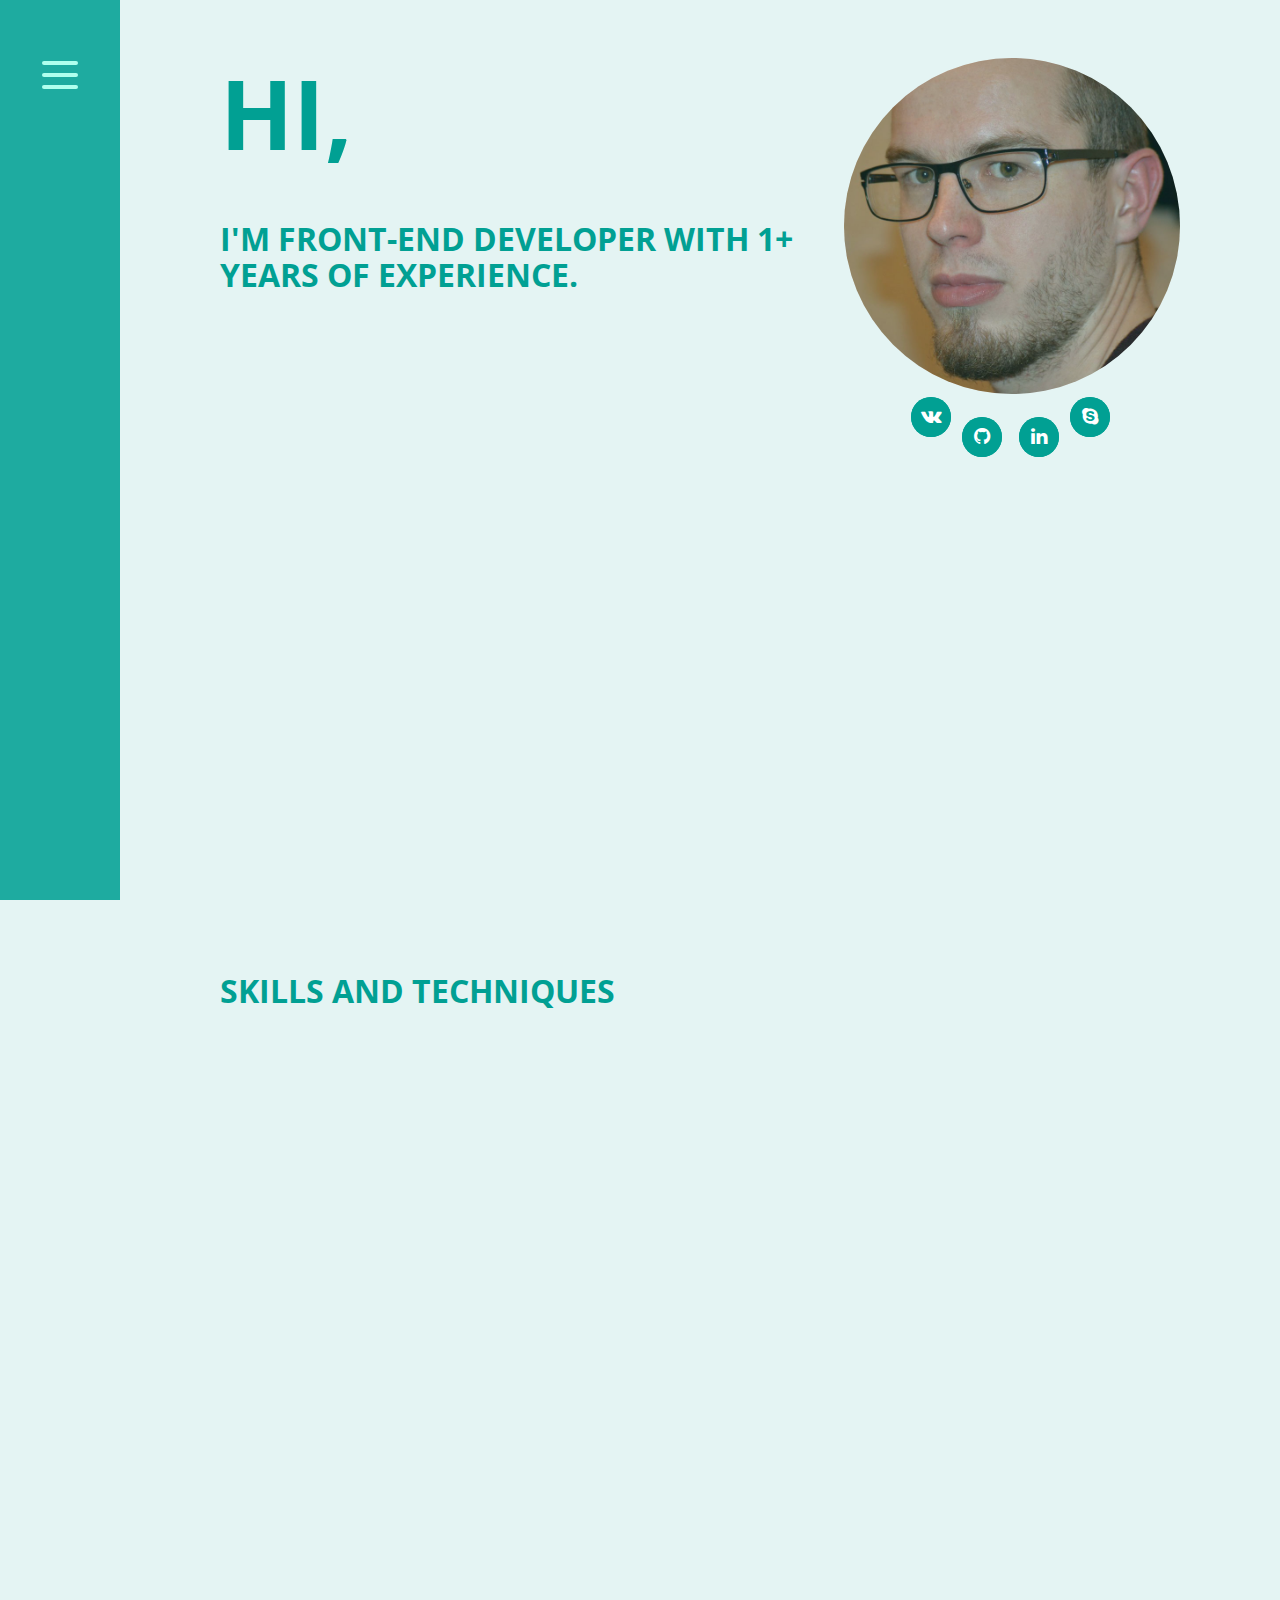
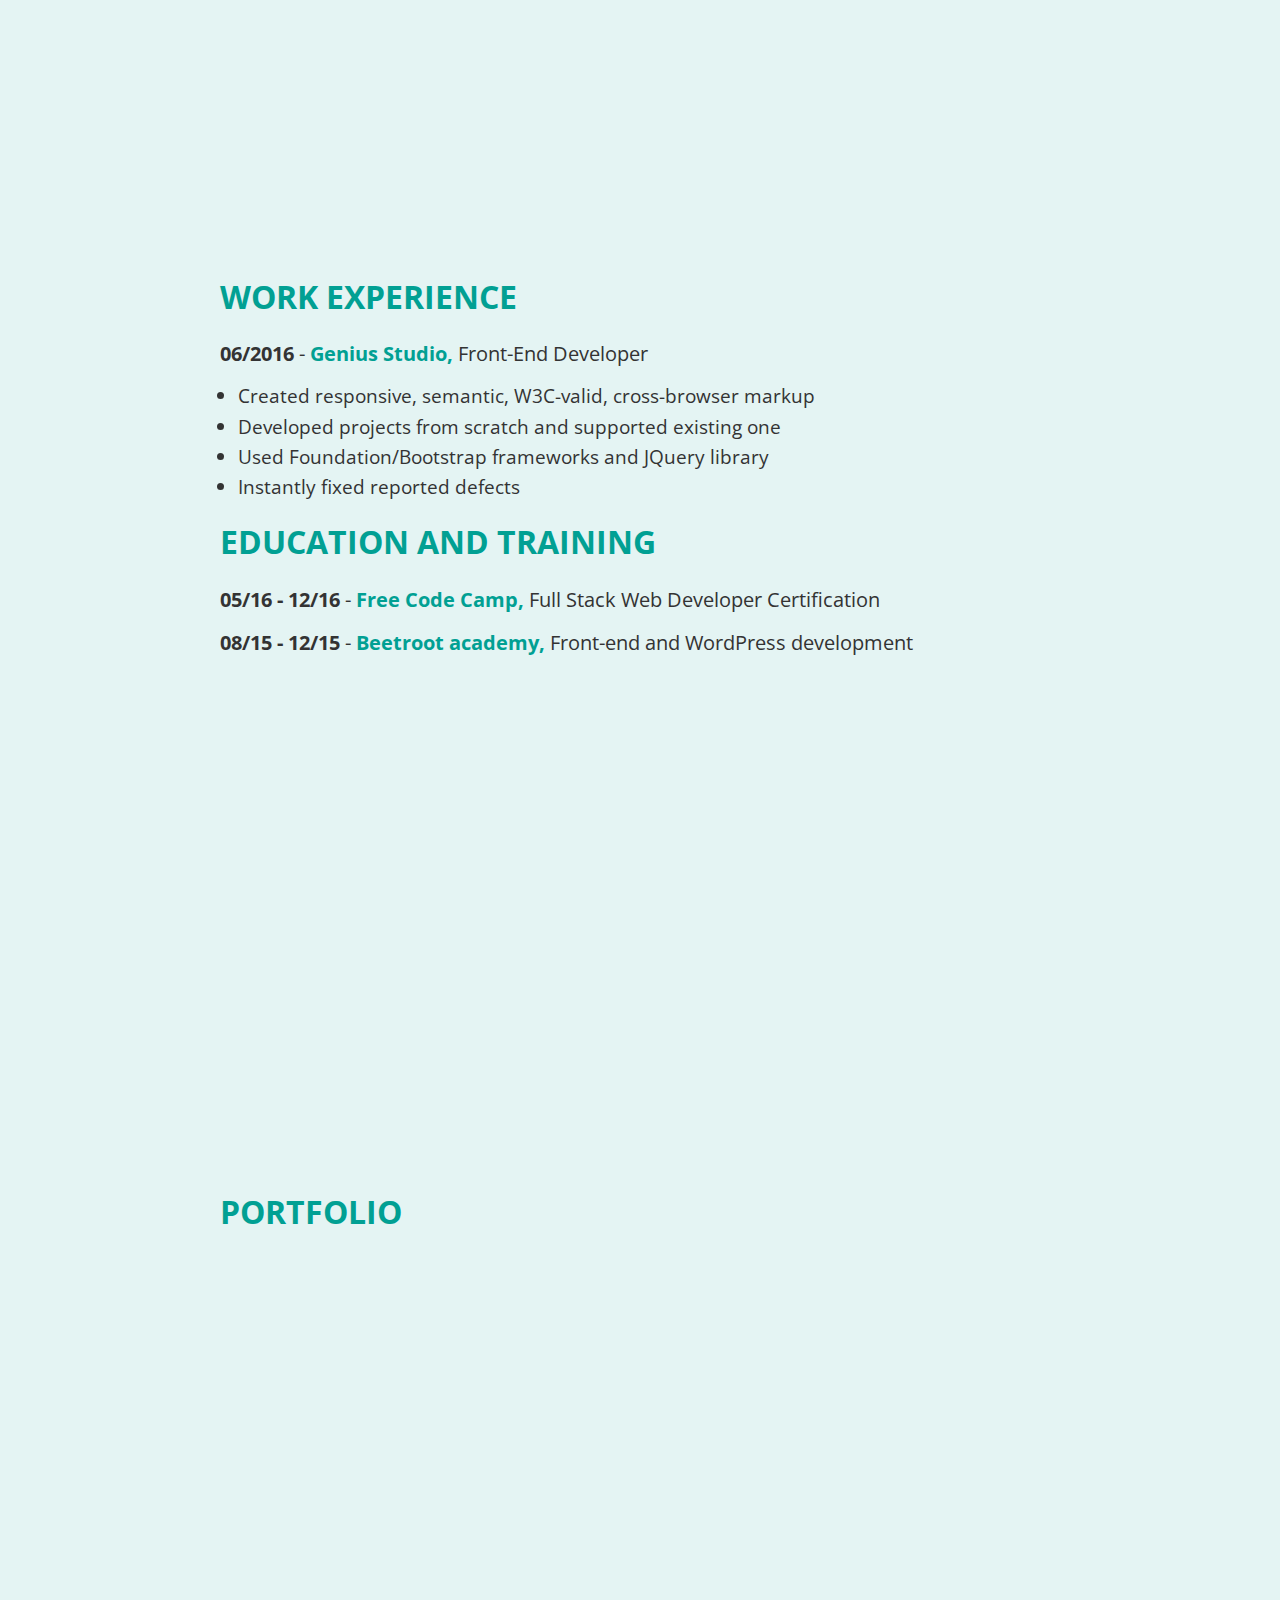
==== about.html @ 5a2ecc2b "Upload all pages" ====
<!DOCTYPE html>
<html lang="en">
<head>
  <meta charset="utf-8" />
  <meta http-equiv="x-ua-compatible" content="ie=edge" />
  <meta name="viewport" content="width=device-width, initial-scale=1, minimum-scale=1, maximum-scale=1" />
  <meta property="og:title" content="Norkin Igor portfolio">
  <meta property="og:description" content="Hi. I'm front-end developer with 1+ years of experience.">
  <meta property="og:image" content="images/og-image.jpg">
  <meta name="Description" content="Hi. I'm front-end developer with 1+ years of experience.">
  <meta name="Keywords" content="">
  <title>Portfolio page</title>
  <link href="https://fonts.googleapis.com/css?family=Open+Sans:400,700,800" rel="stylesheet">
  <link rel="stylesheet" type="text/css" href="css/main.css">
  <link rel="icon" type="image/png" href="favicon-32x32.png" sizes="32x32">
  <link rel="icon" type="image/png" href="favicon-16x16.png" sizes="16x16">
  <link rel="apple-touch-icon" sizes="72x72" href="img/favicon/apple-touch-icon-72x72.png">
  <link rel="apple-touch-icon" sizes="114x114" href="img/favicon/apple-touch-icon-114x114.png">
  <!-- HTML5 shim and Respond.js for IE8 support of HTML5 elements and media queries -->
  <!-- WARNING: Respond.js doesn't work if you view the page via file:// -->
    <!--[if lt IE 9]>
      <script src="https://oss.maxcdn.com/html5shiv/3.7.2/html5shiv.min.js"></script>
      <script src="https://oss.maxcdn.com/respond/1.4.2/respond.min.js"></script>
      <![endif]-->

    </head>

    <body>

      <header class="menu-nav">
        <nav class="cbp-spmenu cbp-spmenu-vertical cbp-spmenu-left" id="cbp-spmenu-s1">
          <a href="/">Home</a>
          <a class="current-menu" href="#">About</a>
          <a class="nav-link" href="#">Portfolio</a>
          <a class="nav-link" href="#">Contact</a>
        </nav>
        <button id="showLeft">
          <div id="hamburger" class="hamburglar is-close">

            <div class="burger-icon">
              <div class="burger-container">
                <span class="burger-bun-top"></span>
                <span class="burger-filling"></span>
                <span class="burger-bun-bot"></span>
              </div>
            </div>

            <!-- svg ring containter -->
            <div class="burger-ring">
              <svg class="svg-ring">
                <path class="path" fill="none" stroke="#fff" stroke-miterlimit="10" stroke-width="4" d="M 34 2 C 16.3 2 2 16.3 2 34 s 14.3 32 32 32 s 32 -14.3 32 -32 S 51.7 2 34 2" />
              </svg>
            </div>
            <!-- the masked path that animates the fill to the ring -->

            <svg width="0" height="0">
             <mask id="mask">
              <path xmlns="http://www.w3.org/2000/svg" fill="none" stroke="#ff0000" stroke-miterlimit="10" stroke-width="4" d="M 34 2 c 11.6 0 21.8 6.2 27.4 15.5 c 2.9 4.8 5 16.5 -9.4 16.5 h -4" />
            </mask>
          </svg>
          <div class="path-burger">
            <div class="animate-path">
              <div class="path-rotation"></div>
            </div>
          </div>
        </div>
      </button>
    </header>

    <div class="main-content">
      <section class="bio section">
        <div class="wrapped clearfix">
          <div class="description-wrapped">
            <h1>Hi,</h1>
            <h2>I'm front-end developer with 1+ years of experience.</h2>
          </div>
          <div class="image-wrapped">
            <img class="my-photo circle" src="images/photo.jpg" alt="My photo">
            <a class="social-links vk" href="https://vk.com/sunsly" target="_blank" rel="nofollow"><i class="fa fa-vk" aria-hidden="true"></i></a>
            <a class="social-links github" href="https://github.com/Maddevelop/" target="_blank" rel="nofollow"><i class="fa fa-github" aria-hidden="true"></i></a>
            <a class="social-links linkedin" href="https://ua.linkedin.com/in/igor-norkin-8b49a4114" target="_blank" rel="nofollow"><i class="fa fa-linkedin" aria-hidden="true"></i></a>
            <a class="social-links skype" href="skype:ihor_norkin" target="_blank" rel="nofollow"><i class="fa fa-skype" aria-hidden="true"></i></a>
          </div>
        </div>
      </section>
      <section class="skills section">
        <div class="wrapped">
          <h2>Skills and Techniques</h2>
          <div class="skills-item fadeInUp wow">
            <span class="article"><i class="fa fa-code" aria-hidden="true"></i></span><h3 class="skills-title">Programming:</h3>
            <ul>
              <li>HTML5</li>
              <li>CSS</li>
              <li>JavaScript</li>
              <li>TypeSript</li>
              <li>jQuery</li>
              <li>PHP</li>
            </ul>
          </div>
          <div class="skills-item fadeInUp wow">
            <span class="article"><i class="fa fa-css3" aria-hidden="true"></i></span><h3 class="skills-title">CSS Frameworks:</h3>
            <ul>
              <li>AngularJS</li>
              <li>Bootstrap</li>
              <li>Zurb Foundation</li>
              <li>SUSY</li>
            </ul>
          </div>
          <div class="skills-item fadeInUp wow">
            <span class="article"><i class="fa fa-wordpress" aria-hidden="true"></i></span><h3 class="skills-title">CMS:</h3>
            <ul>
              <li>WordPress</li>
            </ul>
          </div>
          <div class="skills-item fadeInUp wow">
            <span class="article"><i class="fa fa-archive" aria-hidden="true"></i></span><h3 class="skills-title">Preprocessors:</h3>
            <ul>
              <li>SASS (SCSS)</li>
              <li>LESS</li>
            </ul>
          </div>
          <div class="skills-item fadeInUp wow">
            <span class="article"><i class="fa fa-terminal" aria-hidden="true"></i></span><h3 class="skills-title">Version control systems:</h3>
            <ul>
              <li>GIT</li>
              <li>SVN</li>
            </ul>
          </div>
          <div class="skills-item fadeInUp wow">
            <span class="article"><i class="fa fa-cog" aria-hidden="true"></i></span><h3 class="skills-title">Other:</h3>
            <ul>
              <li>Sublime Text</li>
              <li>Atom</li>
              <li>Intellij Idea</li>
              <li>Adobe Photoshop</li>
              <li>Adobe Illustrator</li>
            </ul>
          </div>
        </div>
      </section>
      <section class="work-experience section">
        <div class="wrapped">
          <h2>Work experience</h2>
          <div class="positon">
            <p><strong>06/2016</strong> - <a href="http://geniusstudio.me/" target="_blank">Genius Studio,</a> Front-End Developer</p>
            <ul>
              <li>Created responsive, semantic, W3C-valid, cross-browser markup</li>
              <li>Developed projects from scratch and supported existing one</li>
              <li>Used Foundation/Bootstrap frameworks and JQuery library</li>
              <li>Instantly fixed reported defects</li>
            </ul>
          </div>
          <h2>Education and training</h2>
          <p><strong>05/16 - 12/16</strong> - <a href="https://www.freecodecamp.com" target="_blank">Free Code Camp,</a> Full Stack Web Developer Certification</p>
          <p><strong>08/15 - 12/15</strong> - <a href="https://academy.beetroot.se/" target="_blank">Beetroot academy,</a> Front-end and WordPress development</p>
        </div>
      </section>
      <section id="portfolio" class="portfolio section clearfix">
        <div class="wrapped">
          <h2>Portfolio</h2>
          <div class="grid fadeInUp wow">
            <div class="item" data-window="portfolio-one">
              <img src="images/portfolio1.jpg" alt="Portfolio">
              <div class="item-content">
                <h5>Date and travel</h5>
                <p class="item-desk">Dating agency</p>
              </div>
            </div>
          </div>
          <div class="grid fadeInUp wow">
            <div class="item" data-window="portfolio-two">
              <img src="images/portfolio2.jpg" alt="Portfolio">
              <div class="item-content">
                <h5>Autofocus</h5>
                <p class="item-desk">Car service</p>
              </div>
            </div>
          </div>
          <div class="grid fadeInUp wow">
            <div class="item" data-window="portfolio-three">
              <img src="images/portfolio3.jpg" alt="Portfolio">
              <div class="item-content">
                <h5>Mens bag</h5>
                <p class="item-desk">Sale of goods</p>
              </div>
            </div>
          </div>
          <div class="grid fadeInUp wow">
            <div class="item" data-window="portfolio-four">
              <img src="images/portfolio4.jpg" alt="Portfolio">
              <div class="item-content">
                <h5>Public person</h5>
                <p class="item-desk">Organization of wedding</p>
              </div>
            </div>
          </div>
          <div class="grid fadeInUp wow">
            <div class="item" data-window="portfolio-five">
              <img src="images/portfolio5.jpg" alt="Portfolio">
              <div class="item-content">
                <h5>Public person</h5>
                <p class="item-desk">Actors courses</p>
              </div>
            </div>
          </div>
          <div class="grid fadeInUp wow">
            <div class="item" data-window="portfolio-six">
              <img src="images/portfolio6.jpg" alt="Portfolio">
              <div class="item-content">
                <h5>Soft</h5>
                <p class="item-desk">Reimage PC repair tool</p>
              </div>
            </div>
          </div>
        </div>
      </section>
    </div>

    <div class="about-portfolio" id="portfolio-one">
      <div class="wrapped">
        <div class="close"></div>
        <div class="short-description grid">
          <h2>International marriage and Dating Agency</h2>
          <p class="slogan">Find your perfect partner and soul mate among the most beautiful Ukrainian ladies</p>
          <h3>Released</h3>
          <p>Avgust 2016</p>
          <h3>Technologies</h3>
          <ul>
            <li>HTML5</li>
            <li>CSS3 (SCSS)</li>
            <li>WordPress</li>
            <li>jQuery</li>
          </ul>
          <a href="http://dateandtravel-ukraine.com/" target="_blank" class="button"><span>Link</span></a>
        </div>
        <div class="short-gallery grid">
          <img class="descope image-animate" src="images/portfolio1.jpg" alt="Date and travel agency, portfolio">
          <img class="mobile image-animate" src="images/portfolio1.1.jpg" alt="Date and travel agency, portfolio">
          <img class="tablet image-animate" src="images/portfolio1.2.jpg" alt="Date and travel agency, portfolio">
        </div>
      </div>
    </div>

    <div class="about-portfolio" id="portfolio-two">
      <div class="wrapped">
        <div class="close"></div>
        <div class="short-description grid">
          <h2>Mens bag</h2>
          <p class="slogan">Sale of goods</p>
          <h3>Released</h3>
          <p>August 2016</p>
          <h3>Technologies</h3>
          <ul>
            <li>HTML5</li>
            <li>CSS3 (SCSS)</li>
            <li>WordPress</li>
            <li>JavaScript</li>
            <li>jQuery</li>
          </ul>
          <a href="http://autofocus.by/" target="_blank" class="button"><span>Link</span></a>
        </div>
        <div class="short-gallery grid">
          <img class="descope image-animate" src="images/portfolio2.jpg" alt="Automobile service, portfolio">
          <img class="mobile image-animate" src="images/portfolio2.2.jpg" alt="Automobile service, portfolio">
          <img class="tablet image-animate" src="images/portfolio2.1.jpg" alt="Automobile service, portfolio">
        </div>
      </div>
    </div>

    <div class="about-portfolio" id="portfolio-three">
      <div class="wrapped">
        <div class="close"></div>
        <div class="short-description grid">
          <h2>Mens bag</h2>
          <p class="slogan">Sale of good</p>
          <h3>Released</h3>
          <p>Jule 2016</p>
          <h3>Technologies</h3>
          <ul>
            <li>HTML5</li>
            <li>CSS3 (SCSS)</li>
            <li>AJAX</li>
            <li>Parallax</li>
            <li>JavaScript</li>
            <li>jQuery</li>
          </ul>
          <a href="http://bag1.mens-bag.com/" target="_blank" class="button"><span>Link</span></a>
        </div>
        <div class="short-gallery grid">
          <img class="descope image-animate" src="images/portfolio3.jpg" alt="Automobile service, portfolio">
          <img class="mobile image-animate" src="images/portfolio3.2.jpg" alt="Automobile service, portfolio">
          <img class="tablet image-animate" src="images/portfolio3.1.jpg" alt="Automobile service, portfolio">
        </div>
      </div>
    </div>

    <div class="about-portfolio" id="portfolio-four">
      <div class="wrapped">
        <div class="close"></div>
        <div class="short-description grid">
          <h2>Public person</h2>
          <p class="slogan">Organization wedding</p>
          <h3>Released</h3>
          <p>Mart 2016</p>
          <h3>Technologies</h3>
          <ul>
            <li>HTML5</li>
            <li>CSS3 (SCSS)</li>
            <li>AJAX</li>
            <li>JavaScript</li>
            <li>jQuery</li>
          </ul>
          <a href="http://ivanpotehin.com/" target="_blank" class="button"><span>Link</span></a>
        </div>
        <div class="short-gallery grid">
          <img class="descope image-animate" src="images/portfolio4.jpg" alt="Automobile service, portfolio">
          <img class="mobile image-animate" src="images/portfolio4.2.jpg" alt="Automobile service, portfolio">
          <img class="tablet image-animate" src="images/portfolio4.1.jpg" alt="Automobile service, portfolio">
        </div>
      </div>
    </div>

    <div class="about-portfolio" id="portfolio-five">
      <div class="wrapped">
        <div class="close"></div>
        <div class="short-description grid">
          <h2>Public person</h2>
          <p class="slogan">Actors courses</p>
          <h3>Released</h3>
          <p>Jule 2016</p>
          <h3>Technologies</h3>
          <ul>
            <li>HTML5</li>
            <li>CSS3 (SCSS)</li>
            <li>AJAX</li>
            <li>JavaScript</li>
            <li>jQuery</li>
          </ul>
          <a href="http://solovej6.bget.ru/" target="_blank" class="button"><span>Link</span></a>
        </div>
        <div class="short-gallery grid">
          <img class="descope image-animate" src="images/portfolio5.jpg" alt="Automobile service, portfolio">
          <img class="mobile image-animate" src="images/portfolio5.2.jpg" alt="Automobile service, portfolio">
          <img class="tablet image-animate" src="images/portfolio5.1.jpg" alt="Automobile service, portfolio">
        </div>
      </div>
    </div>

    <div class="about-portfolio" id="portfolio-six">
      <div class="wrapped">
        <div class="close"></div>
        <div class="short-description grid">
          <h2>Soft</h2>
          <p class="slogan">Reimage PC repair tool</p>
          <h3>Released</h3>
          <p>September 2016</p>
          <h3>Technologies</h3>
          <ul>
            <li>HTML5</li>
            <li>CSS3 (SCSS)</li>
            <li>AJAX</li>
            <li>SVG</li>
            <li>JavaScript</li>
            <li>jQuery</li>
          </ul>
          <a href="http://reimage.tweakpcnow.com/" target="_blank" class="button"><span>Link</span></a>
        </div>
        <div class="short-gallery grid">
          <img class="descope image-animate" src="images/portfolio6.jpg" alt="Automobile service, portfolio">
          <img class="mobile image-animate" src="images/portfolio6.2.jpg" alt="Automobile service, portfolio">
          <img class="tablet image-animate" src="images/portfolio6.1.jpg" alt="Automobile service, portfolio">
        </div>
      </div>
    </div>

    <script>
      !function(e,t,r){function n(){for(;d[0]&&"loaded"==d[0][f];)c=d.shift(),c[o]=!i.parentNode.insertBefore(c,i)}for(var s,a,c,d=[],i=e.scripts[0],o="onreadystatechange",f="readyState";s=r.shift();)a=e.createElement(t),"async"in i?(a.async=!1,e.head.appendChild(a)):i[f]?(d.push(a),a[o]=n):e.write("<"+t+' src="'+s+'" defer></'+t+">"),a.src=s}(document,"script",[
        "js/libs.min.js",
        "js/main.js"
        ])
      </script>
    </body>
    </html>
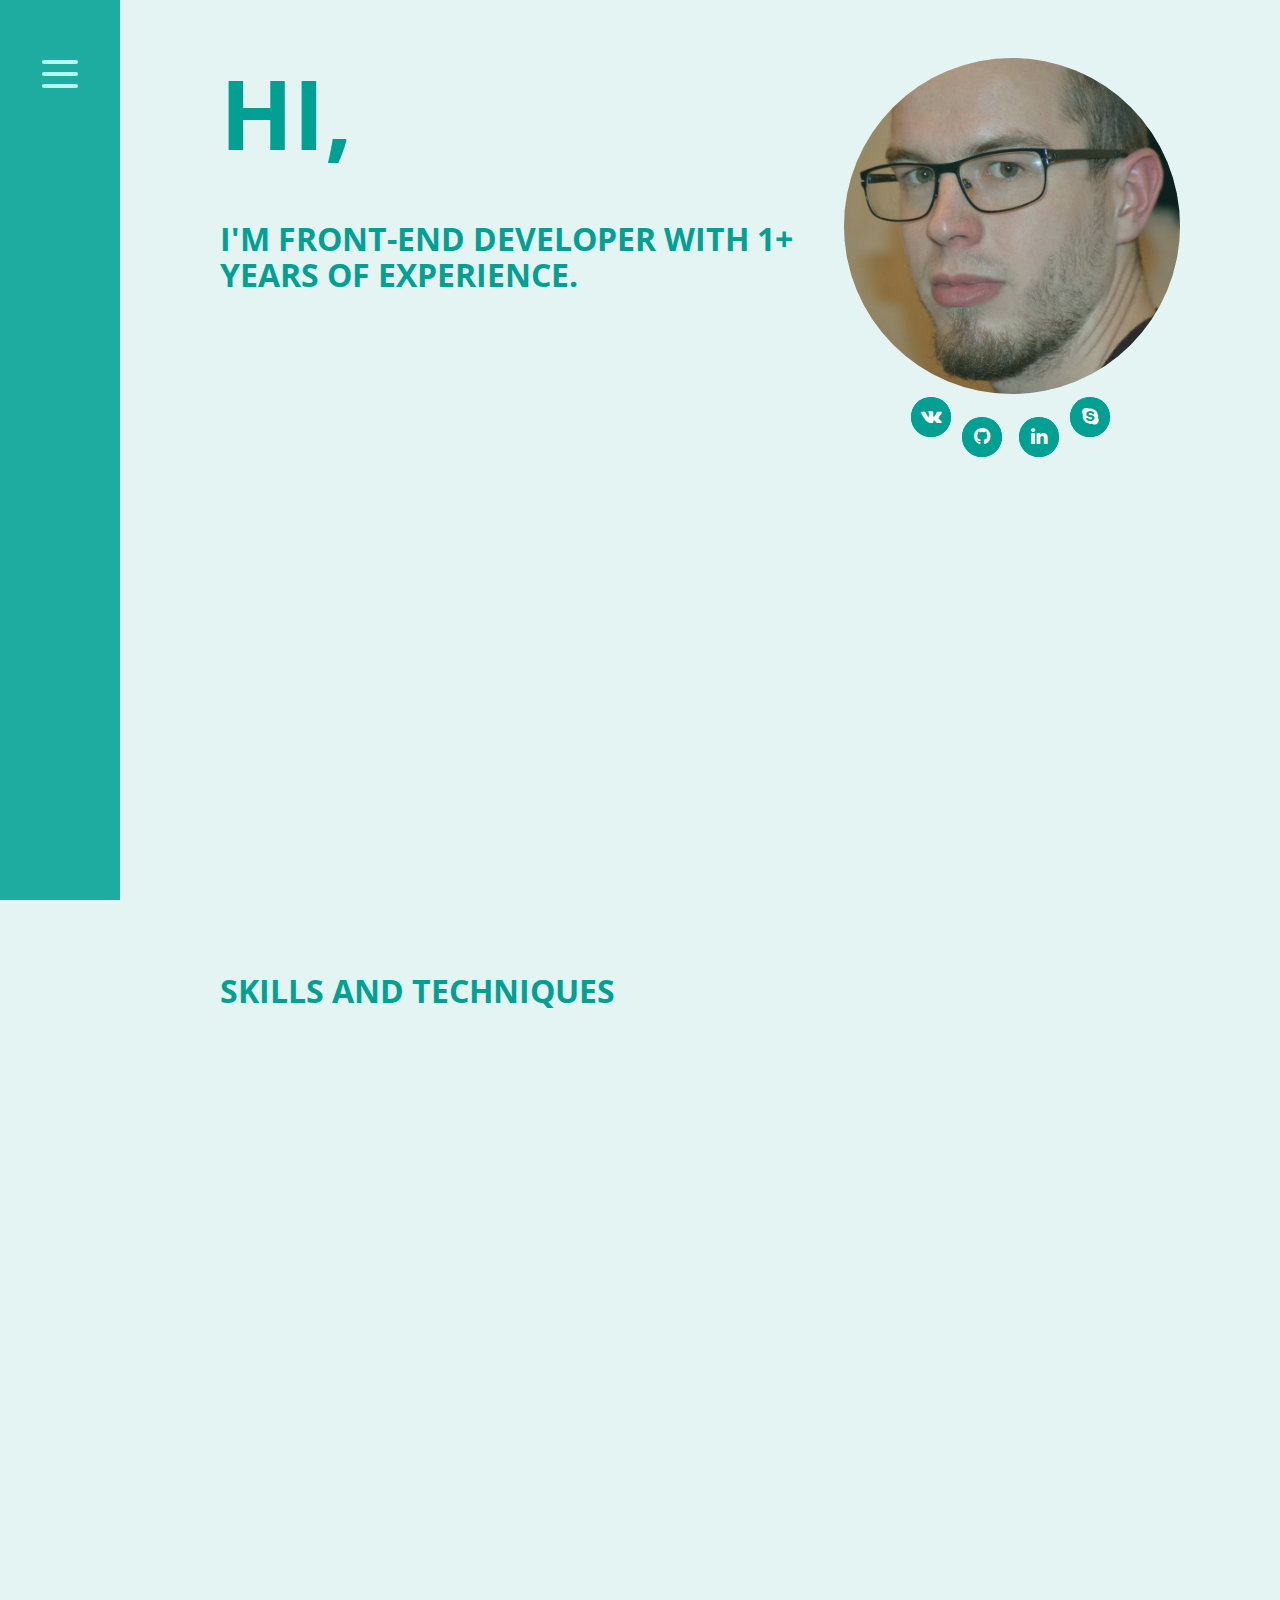
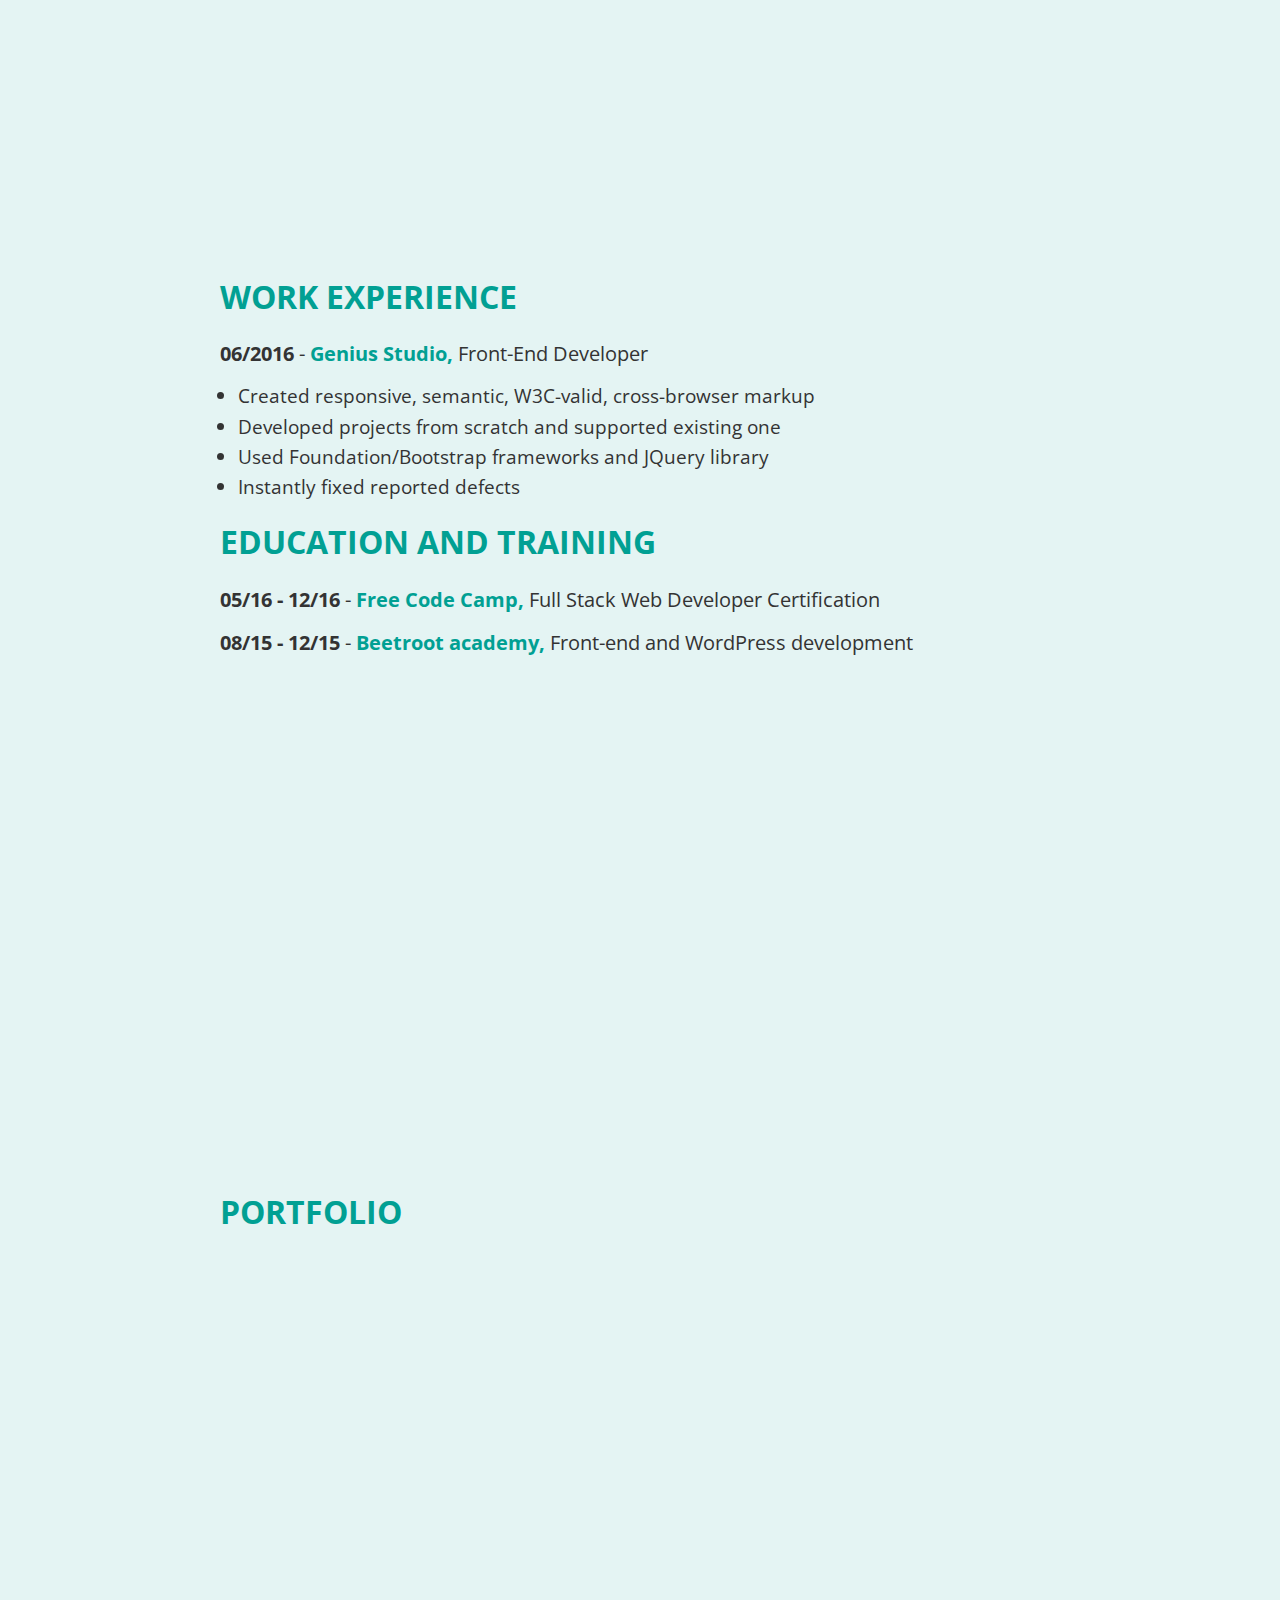
==== commit e9212ed6: "Fixed html" ====
--- a/about.html
+++ b/about.html
@@ -5,17 +5,20 @@
   <meta http-equiv="x-ua-compatible" content="ie=edge" />
   <meta name="viewport" content="width=device-width, initial-scale=1, minimum-scale=1, maximum-scale=1" />
   <meta property="og:title" content="Norkin Igor portfolio">
+  <meta property="og:type" content="website" />
   <meta property="og:description" content="Hi. I'm front-end developer with 1+ years of experience.">
   <meta property="og:image" content="images/og-image.jpg">
   <meta name="Description" content="Hi. I'm front-end developer with 1+ years of experience.">
-  <meta name="Keywords" content="">
+  <meta name="Keywords" content="Portfolio page about contact">
   <title>Portfolio page</title>
   <link href="https://fonts.googleapis.com/css?family=Open+Sans:400,700,800" rel="stylesheet">
   <link rel="stylesheet" type="text/css" href="css/main.css">
-  <link rel="icon" type="image/png" href="favicon-32x32.png" sizes="32x32">
-  <link rel="icon" type="image/png" href="favicon-16x16.png" sizes="16x16">
-  <link rel="apple-touch-icon" sizes="72x72" href="img/favicon/apple-touch-icon-72x72.png">
-  <link rel="apple-touch-icon" sizes="114x114" href="img/favicon/apple-touch-icon-114x114.png">
+  <link rel="apple-touch-icon" sizes="180x180" href="/apple-touch-icon.png">
+  <link rel="icon" type="image/png" href="/favicon-32x32.png" sizes="32x32">
+  <link rel="icon" type="image/png" href="/favicon-16x16.png" sizes="16x16">
+  <link rel="manifest" href="/manifest.json">
+  <link rel="mask-icon" href="/safari-pinned-tab.svg" color="#5bbad5">
+  <meta name="theme-color" content="#ffffff">
   <!-- HTML5 shim and Respond.js for IE8 support of HTML5 elements and media queries -->
   <!-- WARNING: Respond.js doesn't work if you view the page via file:// -->
     <!--[if lt IE 9]>
@@ -34,7 +37,7 @@
           <a class="nav-link" href="#">Portfolio</a>
           <a class="nav-link" href="#">Contact</a>
         </nav>
-        <button id="showLeft">
+        <div id="showLeft">
           <div id="hamburger" class="hamburglar is-close">
 
             <div class="burger-icon">
@@ -64,7 +67,7 @@
             </div>
           </div>
         </div>
-      </button>
+      </div>
     </header>
 
     <div class="main-content">
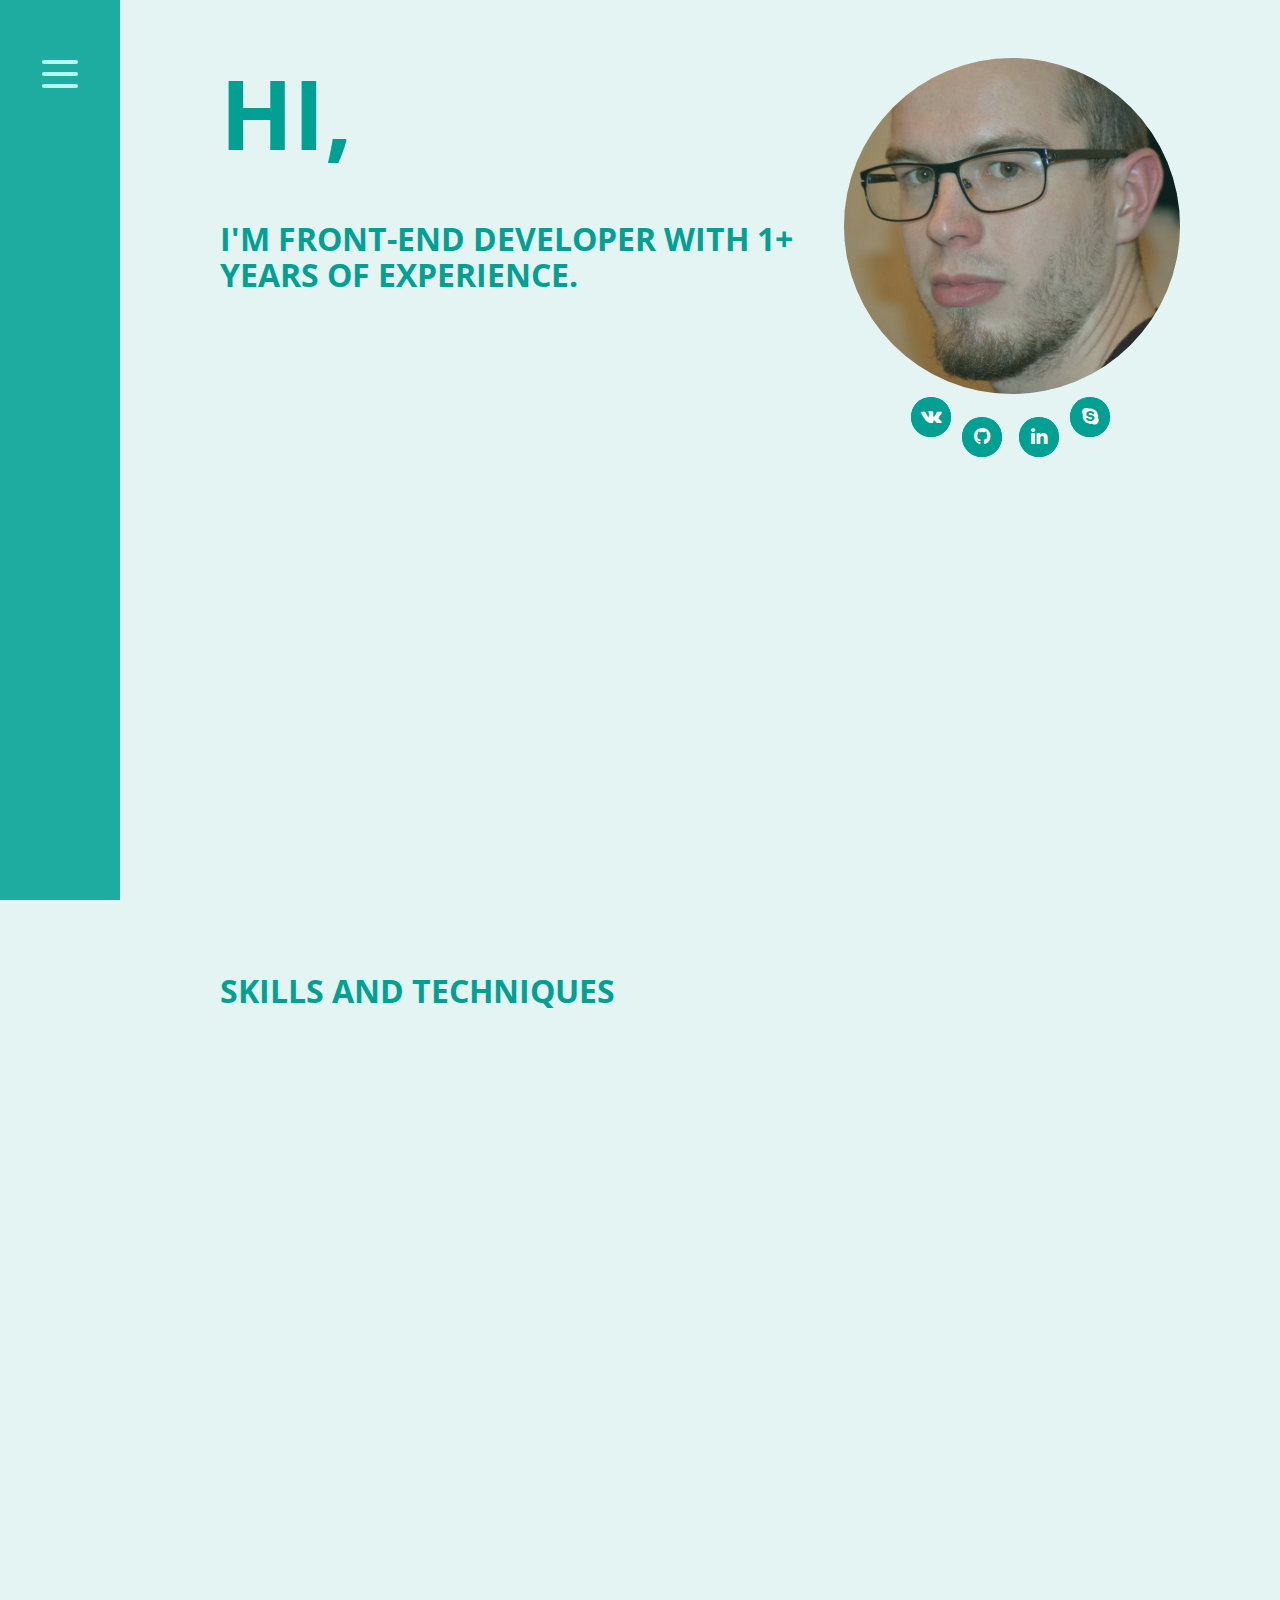
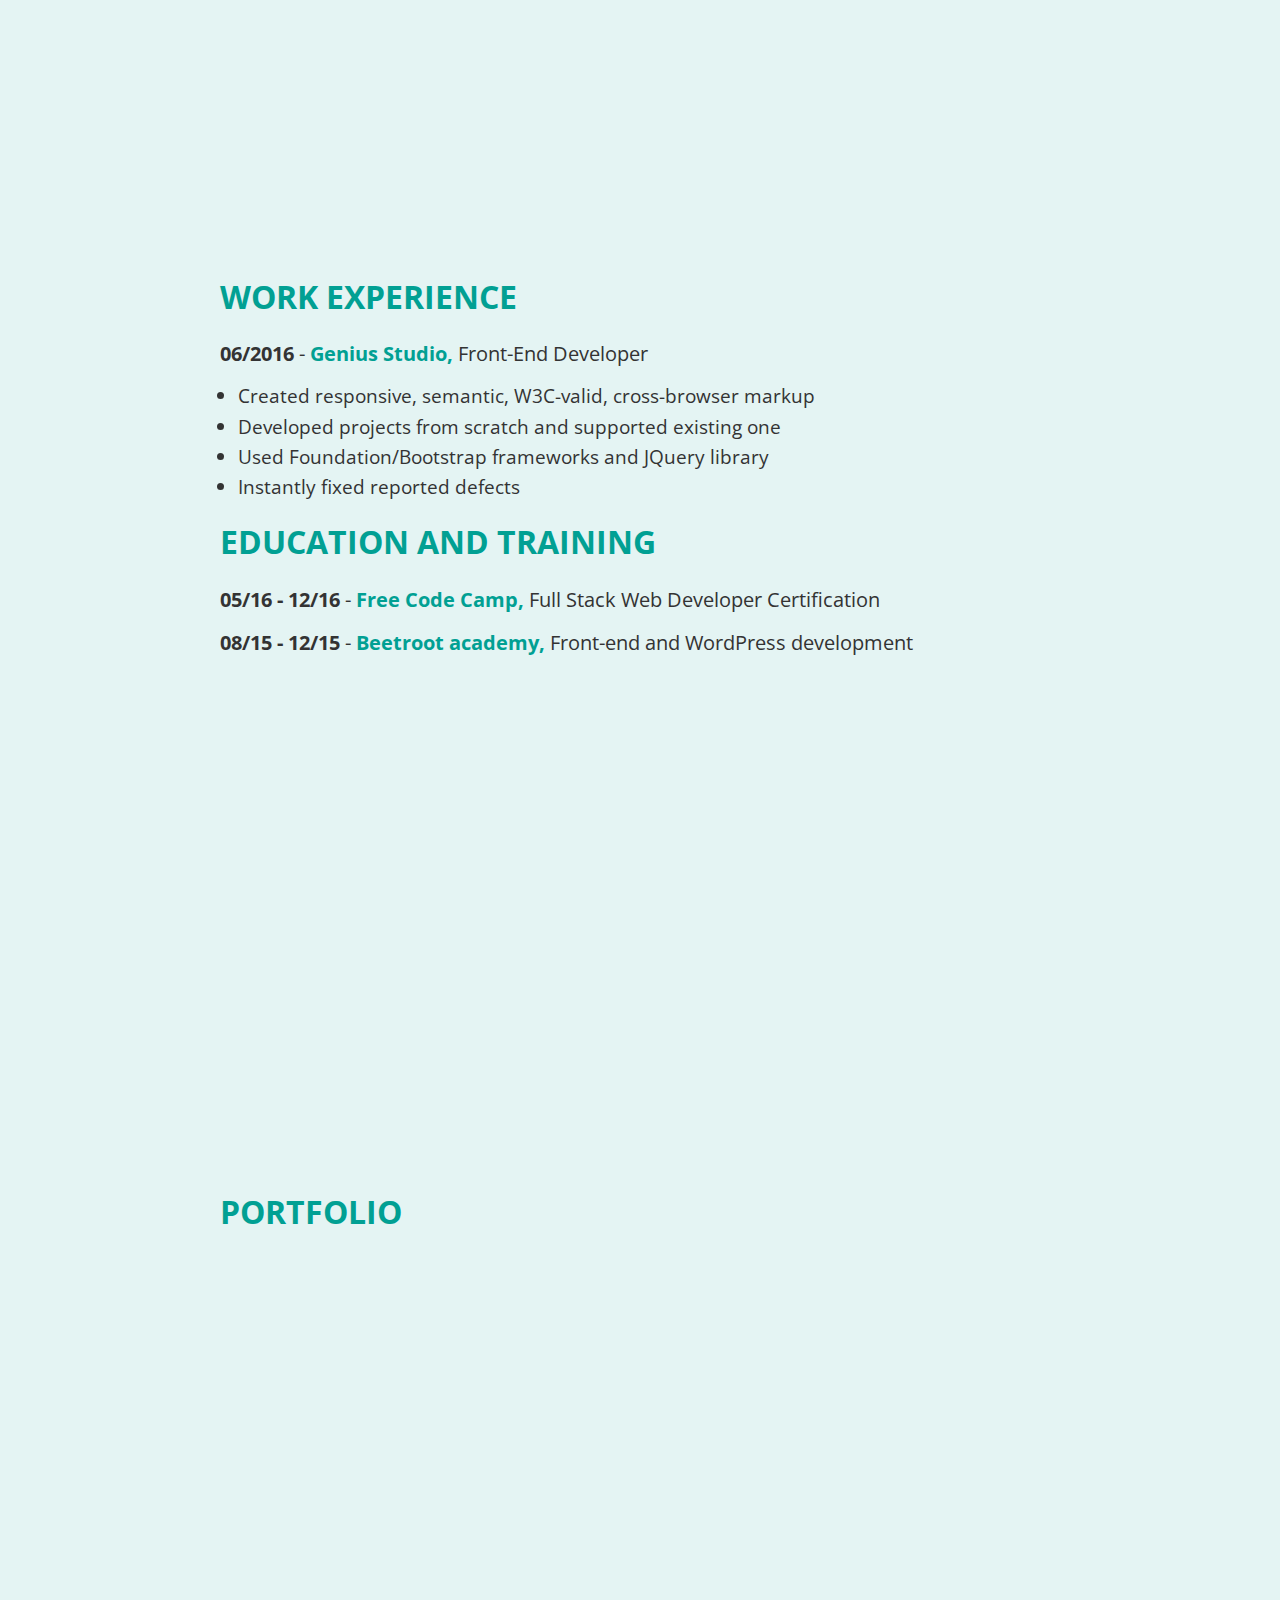
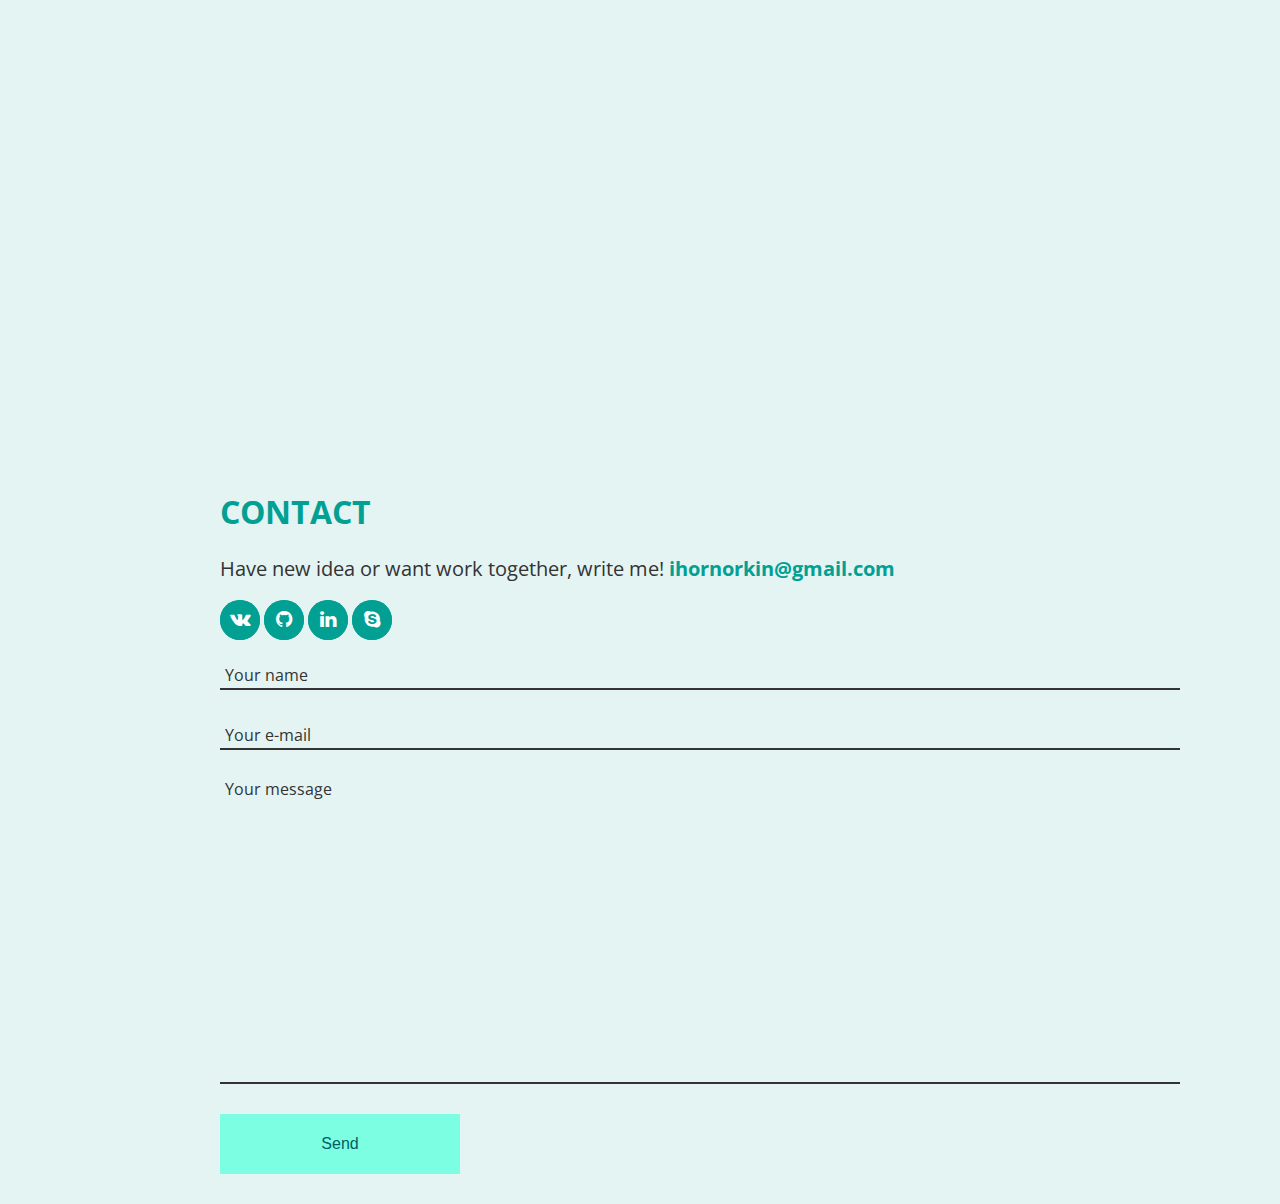
==== commit 4411ccdc: "Adding contact list" ====
--- a/about.html
+++ b/about.html
@@ -30,12 +30,12 @@
 
     <body>
 
-      <header class="menu-nav">
+      <header class="menu-nav" id="begin">
         <nav class="cbp-spmenu cbp-spmenu-vertical cbp-spmenu-left" id="cbp-spmenu-s1">
-          <a href="/">Home</a>
-          <a class="current-menu" href="#">About</a>
-          <a class="nav-link" href="#">Portfolio</a>
-          <a class="nav-link" href="#">Contact</a>
+          <a href="index.html">Home</a>
+          <a class="current-menu custome-link nav-link" href="#about">About</a>
+          <a class="nav-link custome-link" href="#portfolio">Portfolio</a>
+          <a class="nav-link custome-link" href="#contact">Contact</a>
         </nav>
         <div id="showLeft">
           <div id="hamburger" class="hamburglar is-close">
@@ -71,7 +71,7 @@
     </header>
 
     <div class="main-content">
-      <section class="bio section">
+      <section class="bio section" id="about">
         <div class="wrapped clearfix">
           <div class="description-wrapped">
             <h1>Hi,</h1>
@@ -80,7 +80,7 @@
           <div class="image-wrapped">
             <img class="my-photo circle" src="images/photo.jpg" alt="My photo">
             <a class="social-links vk" href="https://vk.com/sunsly" target="_blank" rel="nofollow"><i class="fa fa-vk" aria-hidden="true"></i></a>
-            <a class="social-links github" href="https://github.com/Maddevelop/" target="_blank" rel="nofollow"><i class="fa fa-github" aria-hidden="true"></i></a>
+            <a class="social-links github" href="https://github.com/ihornorkin" target="_blank" rel="nofollow"><i class="fa fa-github" aria-hidden="true"></i></a>
             <a class="social-links linkedin" href="https://ua.linkedin.com/in/igor-norkin-8b49a4114" target="_blank" rel="nofollow"><i class="fa fa-linkedin" aria-hidden="true"></i></a>
             <a class="social-links skype" href="skype:ihor_norkin" target="_blank" rel="nofollow"><i class="fa fa-skype" aria-hidden="true"></i></a>
           </div>
@@ -217,170 +217,208 @@
           </div>
         </div>
       </section>
-    </div>
-
-    <div class="about-portfolio" id="portfolio-one">
-      <div class="wrapped">
-        <div class="close"></div>
-        <div class="short-description grid">
-          <h2>International marriage and Dating Agency</h2>
-          <p class="slogan">Find your perfect partner and soul mate among the most beautiful Ukrainian ladies</p>
-          <h3>Released</h3>
-          <p>Avgust 2016</p>
-          <h3>Technologies</h3>
-          <ul>
-            <li>HTML5</li>
-            <li>CSS3 (SCSS)</li>
-            <li>WordPress</li>
-            <li>jQuery</li>
-          </ul>
-          <a href="http://dateandtravel-ukraine.com/" target="_blank" class="button"><span>Link</span></a>
-        </div>
-        <div class="short-gallery grid">
-          <img class="descope image-animate" src="images/portfolio1.jpg" alt="Date and travel agency, portfolio">
-          <img class="mobile image-animate" src="images/portfolio1.1.jpg" alt="Date and travel agency, portfolio">
-          <img class="tablet image-animate" src="images/portfolio1.2.jpg" alt="Date and travel agency, portfolio">
-        </div>
-      </div>
-    </div>
-
-    <div class="about-portfolio" id="portfolio-two">
-      <div class="wrapped">
-        <div class="close"></div>
-        <div class="short-description grid">
-          <h2>Mens bag</h2>
-          <p class="slogan">Sale of goods</p>
-          <h3>Released</h3>
-          <p>August 2016</p>
-          <h3>Technologies</h3>
-          <ul>
-            <li>HTML5</li>
-            <li>CSS3 (SCSS)</li>
-            <li>WordPress</li>
-            <li>JavaScript</li>
-            <li>jQuery</li>
-          </ul>
-          <a href="http://autofocus.by/" target="_blank" class="button"><span>Link</span></a>
-        </div>
-        <div class="short-gallery grid">
-          <img class="descope image-animate" src="images/portfolio2.jpg" alt="Automobile service, portfolio">
-          <img class="mobile image-animate" src="images/portfolio2.2.jpg" alt="Automobile service, portfolio">
-          <img class="tablet image-animate" src="images/portfolio2.1.jpg" alt="Automobile service, portfolio">
-        </div>
-      </div>
-    </div>
-
-    <div class="about-portfolio" id="portfolio-three">
-      <div class="wrapped">
-        <div class="close"></div>
-        <div class="short-description grid">
-          <h2>Mens bag</h2>
-          <p class="slogan">Sale of good</p>
-          <h3>Released</h3>
-          <p>Jule 2016</p>
-          <h3>Technologies</h3>
-          <ul>
-            <li>HTML5</li>
-            <li>CSS3 (SCSS)</li>
-            <li>AJAX</li>
-            <li>Parallax</li>
-            <li>JavaScript</li>
-            <li>jQuery</li>
-          </ul>
-          <a href="http://bag1.mens-bag.com/" target="_blank" class="button"><span>Link</span></a>
-        </div>
-        <div class="short-gallery grid">
-          <img class="descope image-animate" src="images/portfolio3.jpg" alt="Automobile service, portfolio">
-          <img class="mobile image-animate" src="images/portfolio3.2.jpg" alt="Automobile service, portfolio">
-          <img class="tablet image-animate" src="images/portfolio3.1.jpg" alt="Automobile service, portfolio">
-        </div>
-      </div>
-    </div>
-
-    <div class="about-portfolio" id="portfolio-four">
-      <div class="wrapped">
-        <div class="close"></div>
-        <div class="short-description grid">
-          <h2>Public person</h2>
-          <p class="slogan">Organization wedding</p>
-          <h3>Released</h3>
-          <p>Mart 2016</p>
-          <h3>Technologies</h3>
-          <ul>
-            <li>HTML5</li>
-            <li>CSS3 (SCSS)</li>
-            <li>AJAX</li>
-            <li>JavaScript</li>
-            <li>jQuery</li>
-          </ul>
-          <a href="http://ivanpotehin.com/" target="_blank" class="button"><span>Link</span></a>
-        </div>
-        <div class="short-gallery grid">
-          <img class="descope image-animate" src="images/portfolio4.jpg" alt="Automobile service, portfolio">
-          <img class="mobile image-animate" src="images/portfolio4.2.jpg" alt="Automobile service, portfolio">
-          <img class="tablet image-animate" src="images/portfolio4.1.jpg" alt="Automobile service, portfolio">
-        </div>
-      </div>
-    </div>
-
-    <div class="about-portfolio" id="portfolio-five">
-      <div class="wrapped">
-        <div class="close"></div>
-        <div class="short-description grid">
-          <h2>Public person</h2>
-          <p class="slogan">Actors courses</p>
-          <h3>Released</h3>
-          <p>Jule 2016</p>
-          <h3>Technologies</h3>
-          <ul>
-            <li>HTML5</li>
-            <li>CSS3 (SCSS)</li>
-            <li>AJAX</li>
-            <li>JavaScript</li>
-            <li>jQuery</li>
-          </ul>
-          <a href="http://solovej6.bget.ru/" target="_blank" class="button"><span>Link</span></a>
-        </div>
-        <div class="short-gallery grid">
-          <img class="descope image-animate" src="images/portfolio5.jpg" alt="Automobile service, portfolio">
-          <img class="mobile image-animate" src="images/portfolio5.2.jpg" alt="Automobile service, portfolio">
-          <img class="tablet image-animate" src="images/portfolio5.1.jpg" alt="Automobile service, portfolio">
-        </div>
-      </div>
-    </div>
-
-    <div class="about-portfolio" id="portfolio-six">
-      <div class="wrapped">
-        <div class="close"></div>
-        <div class="short-description grid">
-          <h2>Soft</h2>
-          <p class="slogan">Reimage PC repair tool</p>
-          <h3>Released</h3>
-          <p>September 2016</p>
-          <h3>Technologies</h3>
-          <ul>
-            <li>HTML5</li>
-            <li>CSS3 (SCSS)</li>
-            <li>AJAX</li>
-            <li>SVG</li>
-            <li>JavaScript</li>
-            <li>jQuery</li>
-          </ul>
-          <a href="http://reimage.tweakpcnow.com/" target="_blank" class="button"><span>Link</span></a>
-        </div>
-        <div class="short-gallery grid">
-          <img class="descope image-animate" src="images/portfolio6.jpg" alt="Automobile service, portfolio">
-          <img class="mobile image-animate" src="images/portfolio6.2.jpg" alt="Automobile service, portfolio">
-          <img class="tablet image-animate" src="images/portfolio6.1.jpg" alt="Automobile service, portfolio">
-        </div>
-      </div>
-    </div>
-
-    <script>
-      !function(e,t,r){function n(){for(;d[0]&&"loaded"==d[0][f];)c=d.shift(),c[o]=!i.parentNode.insertBefore(c,i)}for(var s,a,c,d=[],i=e.scripts[0],o="onreadystatechange",f="readyState";s=r.shift();)a=e.createElement(t),"async"in i?(a.async=!1,e.head.appendChild(a)):i[f]?(d.push(a),a[o]=n):e.write("<"+t+' src="'+s+'" defer></'+t+">"),a.src=s}(document,"script",[
-        "js/libs.min.js",
-        "js/main.js"
-        ])
-      </script>
-    </body>
-    </html>
+      <section class="section contact" id="contact">
+        <div class="wrapped">
+          <h2>Contact</h2>
+          <p>Have new idea or want work together, write me! <a href="mailto:ihornorkin@gmail.com">ihornorkin@gmail.com</a></p>
+          <div class="social-contact">
+            <a class="social-links vk" href="https://vk.com/sunsly" target="_blank" rel="nofollow"><i class="fa fa-vk" aria-hidden="true"></i></a>
+            <a class="social-links github" href="https://github.com/ihornorkin" target="_blank" rel="nofollow"><i class="fa fa-github" aria-hidden="true"></i></a>
+            <a class="social-links linkedin" href="https://ua.linkedin.com/in/igor-norkin-8b49a4114" target="_blank" rel="nofollow"><i class="fa fa-linkedin" aria-hidden="true"></i></a>
+            <a class="social-links skype" href="skype:ihor_norkin" target="_blank" rel="nofollow"><i class="fa fa-skype" aria-hidden="true"></i></a>
+          </div>
+          <form id="contact-form" method="POST" class="form-inline" action="javascript:void(null);">
+            <!-- Hidden Required Fields -->
+            <input type="hidden" name="project_name" value="Github portfolio">
+            <input type="hidden" name="admin_email" value="ihornorkin@gmail.com">
+            <input type="hidden" name="form_subject" value="New message">
+            <!-- END Hidden Required Fields -->
+            <div class="form_input">
+              <span class="field">
+               <input type="text" class="form-control" name="name" required=""  placeholder="Your name " />
+             </span>
+           </div>
+           <div class="form_input">
+            <span class="field">
+              <input type="email" class="form-control" name="email" required=""  placeholder="Your e-mail " />
+            </span>
+          </div>
+          <div class="form_input">
+            <span class="field field-message">
+              <textarea class="form-control message" placeholder="Your message"></textarea>
+            </span>
+          </div>
+          <input type="hidden" class="message-input" name="message" value="">
+          <div class="form_input">
+            <button type="submit" class="button button-send" name="send"><span>Send</span></button>
+          </div>
+        </form>
+      </div>
+    </section>
+  </div>
+
+  <div class="about-portfolio" id="portfolio-one">
+    <div class="wrapped">
+      <div class="close"></div>
+      <div class="short-description grid">
+        <h2>International marriage and Dating Agency</h2>
+        <p class="slogan">Find your perfect partner and soul mate among the most beautiful Ukrainian ladies</p>
+        <h3>Released</h3>
+        <p>Avgust 2016</p>
+        <h3>Technologies</h3>
+        <ul>
+          <li>HTML5</li>
+          <li>CSS3 (SCSS)</li>
+          <li>WordPress</li>
+          <li>jQuery</li>
+        </ul>
+        <a href="http://dateandtravel-ukraine.com/" target="_blank" class="button"><span>Link</span></a>
+      </div>
+      <div class="short-gallery grid">
+        <img class="descope image-animate" src="images/portfolio1.jpg" alt="Date and travel agency, portfolio">
+        <img class="mobile image-animate" src="images/portfolio1.1.jpg" alt="Date and travel agency, portfolio">
+        <img class="tablet image-animate" src="images/portfolio1.2.jpg" alt="Date and travel agency, portfolio">
+      </div>
+    </div>
+  </div>
+
+  <div class="about-portfolio" id="portfolio-two">
+    <div class="wrapped">
+      <div class="close"></div>
+      <div class="short-description grid">
+        <h2>Mens bag</h2>
+        <p class="slogan">Sale of goods</p>
+        <h3>Released</h3>
+        <p>August 2016</p>
+        <h3>Technologies</h3>
+        <ul>
+          <li>HTML5</li>
+          <li>CSS3 (SCSS)</li>
+          <li>WordPress</li>
+          <li>JavaScript</li>
+          <li>jQuery</li>
+        </ul>
+        <a href="http://autofocus.by/" target="_blank" class="button"><span>Link</span></a>
+      </div>
+      <div class="short-gallery grid">
+        <img class="descope image-animate" src="images/portfolio2.jpg" alt="Automobile service, portfolio">
+        <img class="mobile image-animate" src="images/portfolio2.2.jpg" alt="Automobile service, portfolio">
+        <img class="tablet image-animate" src="images/portfolio2.1.jpg" alt="Automobile service, portfolio">
+      </div>
+    </div>
+  </div>
+
+  <div class="about-portfolio" id="portfolio-three">
+    <div class="wrapped">
+      <div class="close"></div>
+      <div class="short-description grid">
+        <h2>Mens bag</h2>
+        <p class="slogan">Sale of good</p>
+        <h3>Released</h3>
+        <p>Jule 2016</p>
+        <h3>Technologies</h3>
+        <ul>
+          <li>HTML5</li>
+          <li>CSS3 (SCSS)</li>
+          <li>AJAX</li>
+          <li>Parallax</li>
+          <li>JavaScript</li>
+          <li>jQuery</li>
+        </ul>
+        <a href="http://bag1.mens-bag.com/" target="_blank" class="button"><span>Link</span></a>
+      </div>
+      <div class="short-gallery grid">
+        <img class="descope image-animate" src="images/portfolio3.jpg" alt="Automobile service, portfolio">
+        <img class="mobile image-animate" src="images/portfolio3.2.jpg" alt="Automobile service, portfolio">
+        <img class="tablet image-animate" src="images/portfolio3.1.jpg" alt="Automobile service, portfolio">
+      </div>
+    </div>
+  </div>
+
+  <div class="about-portfolio" id="portfolio-four">
+    <div class="wrapped">
+      <div class="close"></div>
+      <div class="short-description grid">
+        <h2>Public person</h2>
+        <p class="slogan">Organization wedding</p>
+        <h3>Released</h3>
+        <p>Mart 2016</p>
+        <h3>Technologies</h3>
+        <ul>
+          <li>HTML5</li>
+          <li>CSS3 (SCSS)</li>
+          <li>AJAX</li>
+          <li>JavaScript</li>
+          <li>jQuery</li>
+        </ul>
+        <a href="http://ivanpotehin.com/" target="_blank" class="button"><span>Link</span></a>
+      </div>
+      <div class="short-gallery grid">
+        <img class="descope image-animate" src="images/portfolio4.jpg" alt="Automobile service, portfolio">
+        <img class="mobile image-animate" src="images/portfolio4.2.jpg" alt="Automobile service, portfolio">
+        <img class="tablet image-animate" src="images/portfolio4.1.jpg" alt="Automobile service, portfolio">
+      </div>
+    </div>
+  </div>
+
+  <div class="about-portfolio" id="portfolio-five">
+    <div class="wrapped">
+      <div class="close"></div>
+      <div class="short-description grid">
+        <h2>Public person</h2>
+        <p class="slogan">Actors courses</p>
+        <h3>Released</h3>
+        <p>Jule 2016</p>
+        <h3>Technologies</h3>
+        <ul>
+          <li>HTML5</li>
+          <li>CSS3 (SCSS)</li>
+          <li>AJAX</li>
+          <li>JavaScript</li>
+          <li>jQuery</li>
+        </ul>
+        <a href="http://solovej6.bget.ru/" target="_blank" class="button"><span>Link</span></a>
+      </div>
+      <div class="short-gallery grid">
+        <img class="descope image-animate" src="images/portfolio5.jpg" alt="Automobile service, portfolio">
+        <img class="mobile image-animate" src="images/portfolio5.2.jpg" alt="Automobile service, portfolio">
+        <img class="tablet image-animate" src="images/portfolio5.1.jpg" alt="Automobile service, portfolio">
+      </div>
+    </div>
+  </div>
+
+  <div class="about-portfolio" id="portfolio-six">
+    <div class="wrapped">
+      <div class="close"></div>
+      <div class="short-description grid">
+        <h2>Soft</h2>
+        <p class="slogan">Reimage PC repair tool</p>
+        <h3>Released</h3>
+        <p>September 2016</p>
+        <h3>Technologies</h3>
+        <ul>
+          <li>HTML5</li>
+          <li>CSS3 (SCSS)</li>
+          <li>AJAX</li>
+          <li>SVG</li>
+          <li>JavaScript</li>
+          <li>jQuery</li>
+        </ul>
+        <a href="http://reimage.tweakpcnow.com/" target="_blank" class="button"><span>Link</span></a>
+      </div>
+      <div class="short-gallery grid">
+        <img class="descope image-animate" src="images/portfolio6.jpg" alt="Automobile service, portfolio">
+        <img class="mobile image-animate" src="images/portfolio6.2.jpg" alt="Automobile service, portfolio">
+        <img class="tablet image-animate" src="images/portfolio6.1.jpg" alt="Automobile service, portfolio">
+      </div>
+    </div>
+  </div>
+
+  <script>
+    !function(e,t,r){function n(){for(;d[0]&&"loaded"==d[0][f];)c=d.shift(),c[o]=!i.parentNode.insertBefore(c,i)}for(var s,a,c,d=[],i=e.scripts[0],o="onreadystatechange",f="readyState";s=r.shift();)a=e.createElement(t),"async"in i?(a.async=!1,e.head.appendChild(a)):i[f]?(d.push(a),a[o]=n):e.write("<"+t+' src="'+s+'" defer></'+t+">"),a.src=s}(document,"script",[
+      "js/libs.min.js",
+      "js/main.js"
+      ])
+    </script>
+  </body>
+  </html>
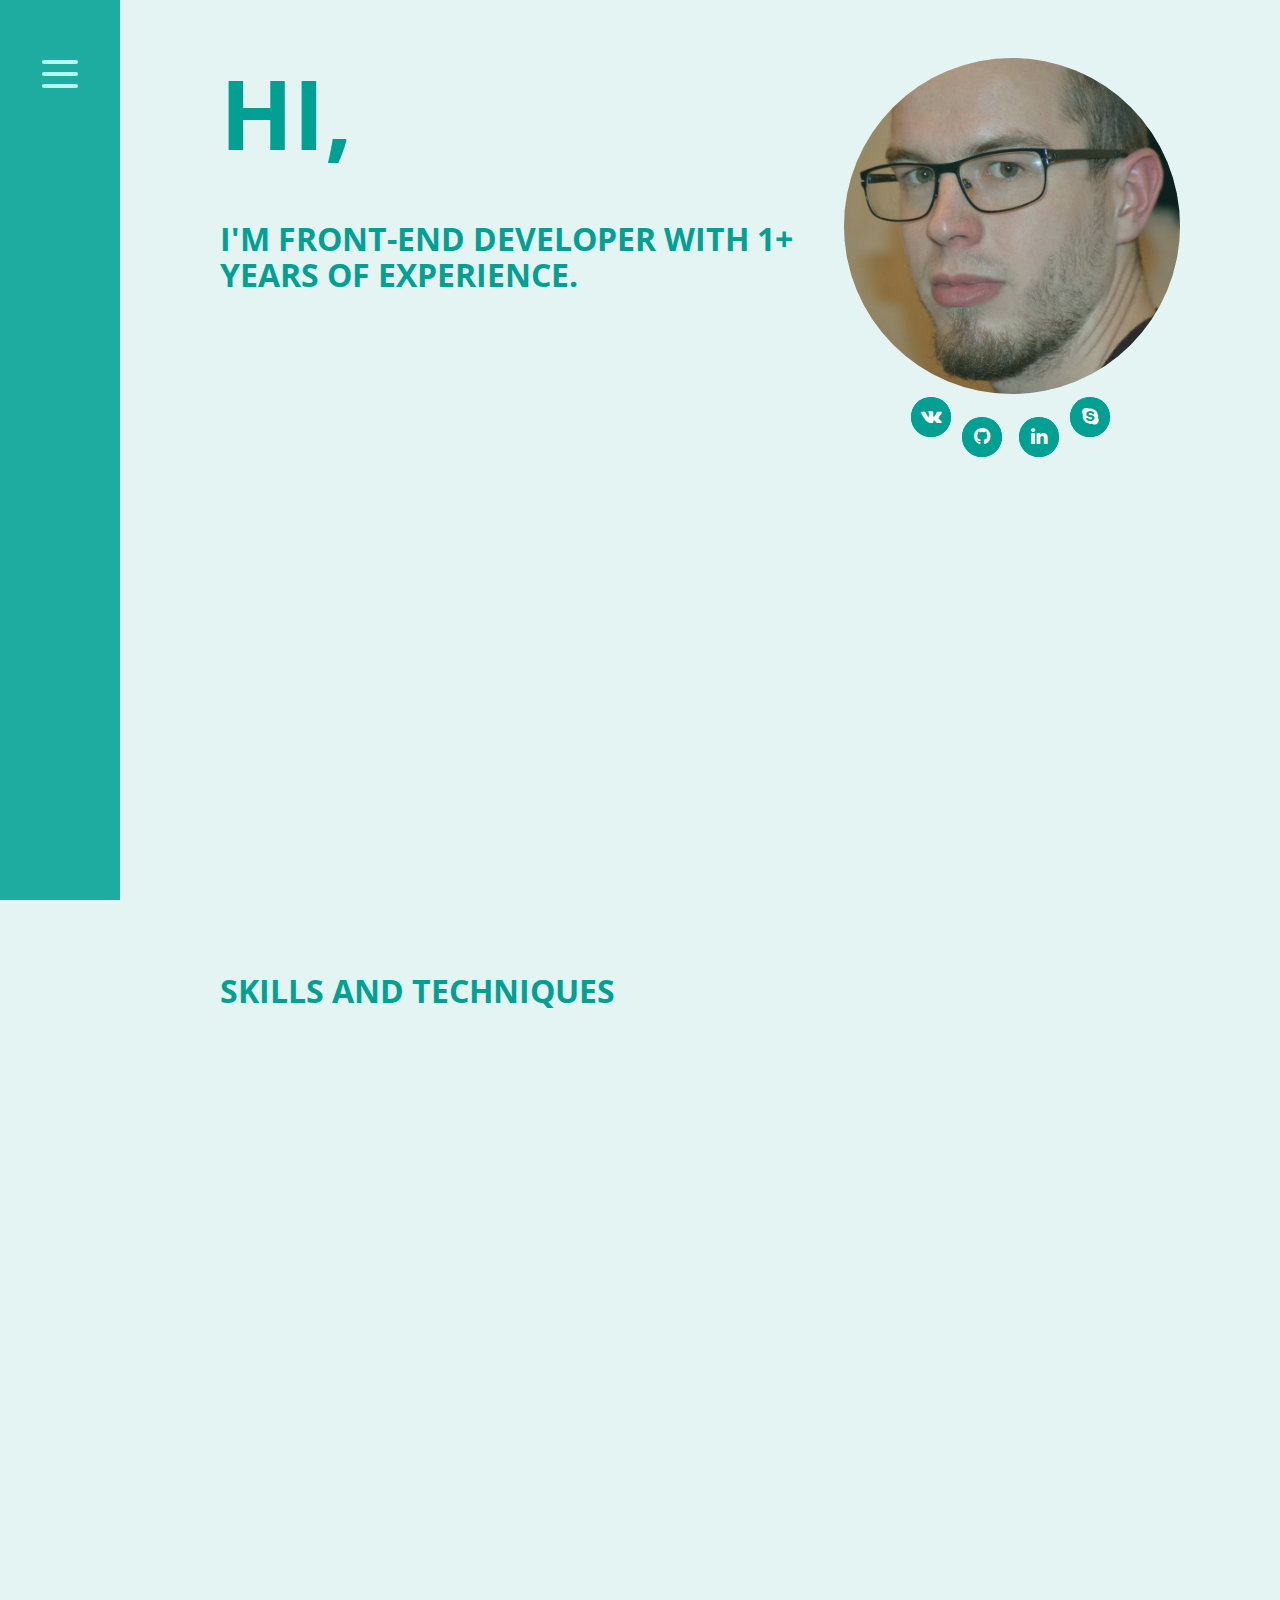
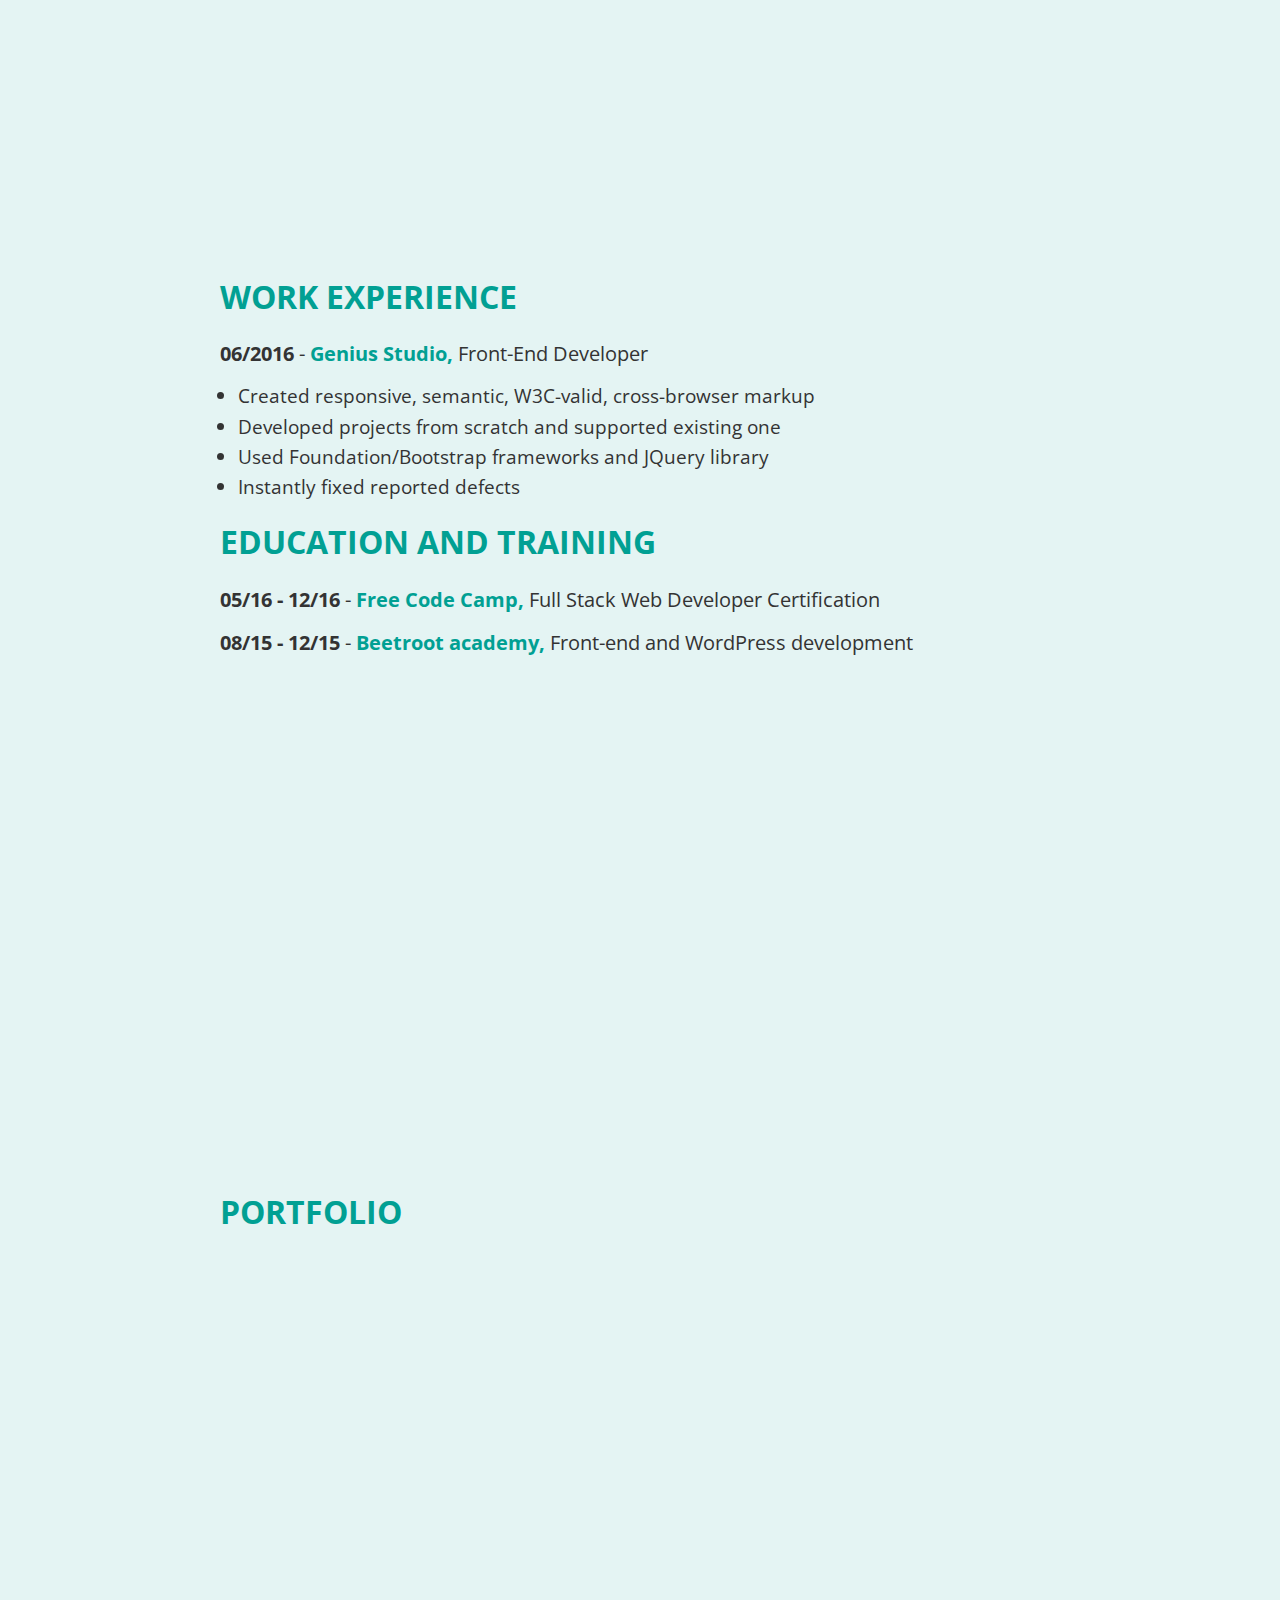
==== commit 35187433: "Index remove contact" ====
--- a/about.html
+++ b/about.html
@@ -35,7 +35,7 @@
           <a href="index.html">Home</a>
           <a class="current-menu custome-link nav-link" href="#about">About</a>
           <a class="nav-link custome-link" href="#portfolio">Portfolio</a>
-          <a class="nav-link custome-link" href="#contact">Contact</a>
+          <!--<a class="nav-link custome-link" href="#contact">Contact</a>-->
         </nav>
         <div id="showLeft">
           <div id="hamburger" class="hamburglar is-close">
@@ -217,7 +217,7 @@
           </div>
         </div>
       </section>
-      <section class="section contact" id="contact">
+      <!--<section class="section contact" id="contact">
         <div class="wrapped">
           <h2>Contact</h2>
           <p>Have new idea or want work together, write me! <a href="mailto:ihornorkin@gmail.com">ihornorkin@gmail.com</a></p>
@@ -228,11 +228,9 @@
             <a class="social-links skype" href="skype:ihor_norkin" target="_blank" rel="nofollow"><i class="fa fa-skype" aria-hidden="true"></i></a>
           </div>
           <form id="contact-form" method="POST" class="form-inline" action="javascript:void(null);">
-            <!-- Hidden Required Fields -->
             <input type="hidden" name="project_name" value="Github portfolio">
             <input type="hidden" name="admin_email" value="ihornorkin@gmail.com">
             <input type="hidden" name="form_subject" value="New message">
-            <!-- END Hidden Required Fields -->
             <div class="form_input">
               <span class="field">
                <input type="text" class="form-control" name="name" required=""  placeholder="Your name " />
@@ -254,7 +252,7 @@
           </div>
         </form>
       </div>
-    </section>
+    </section>-->
   </div>
 
   <div class="about-portfolio" id="portfolio-one">
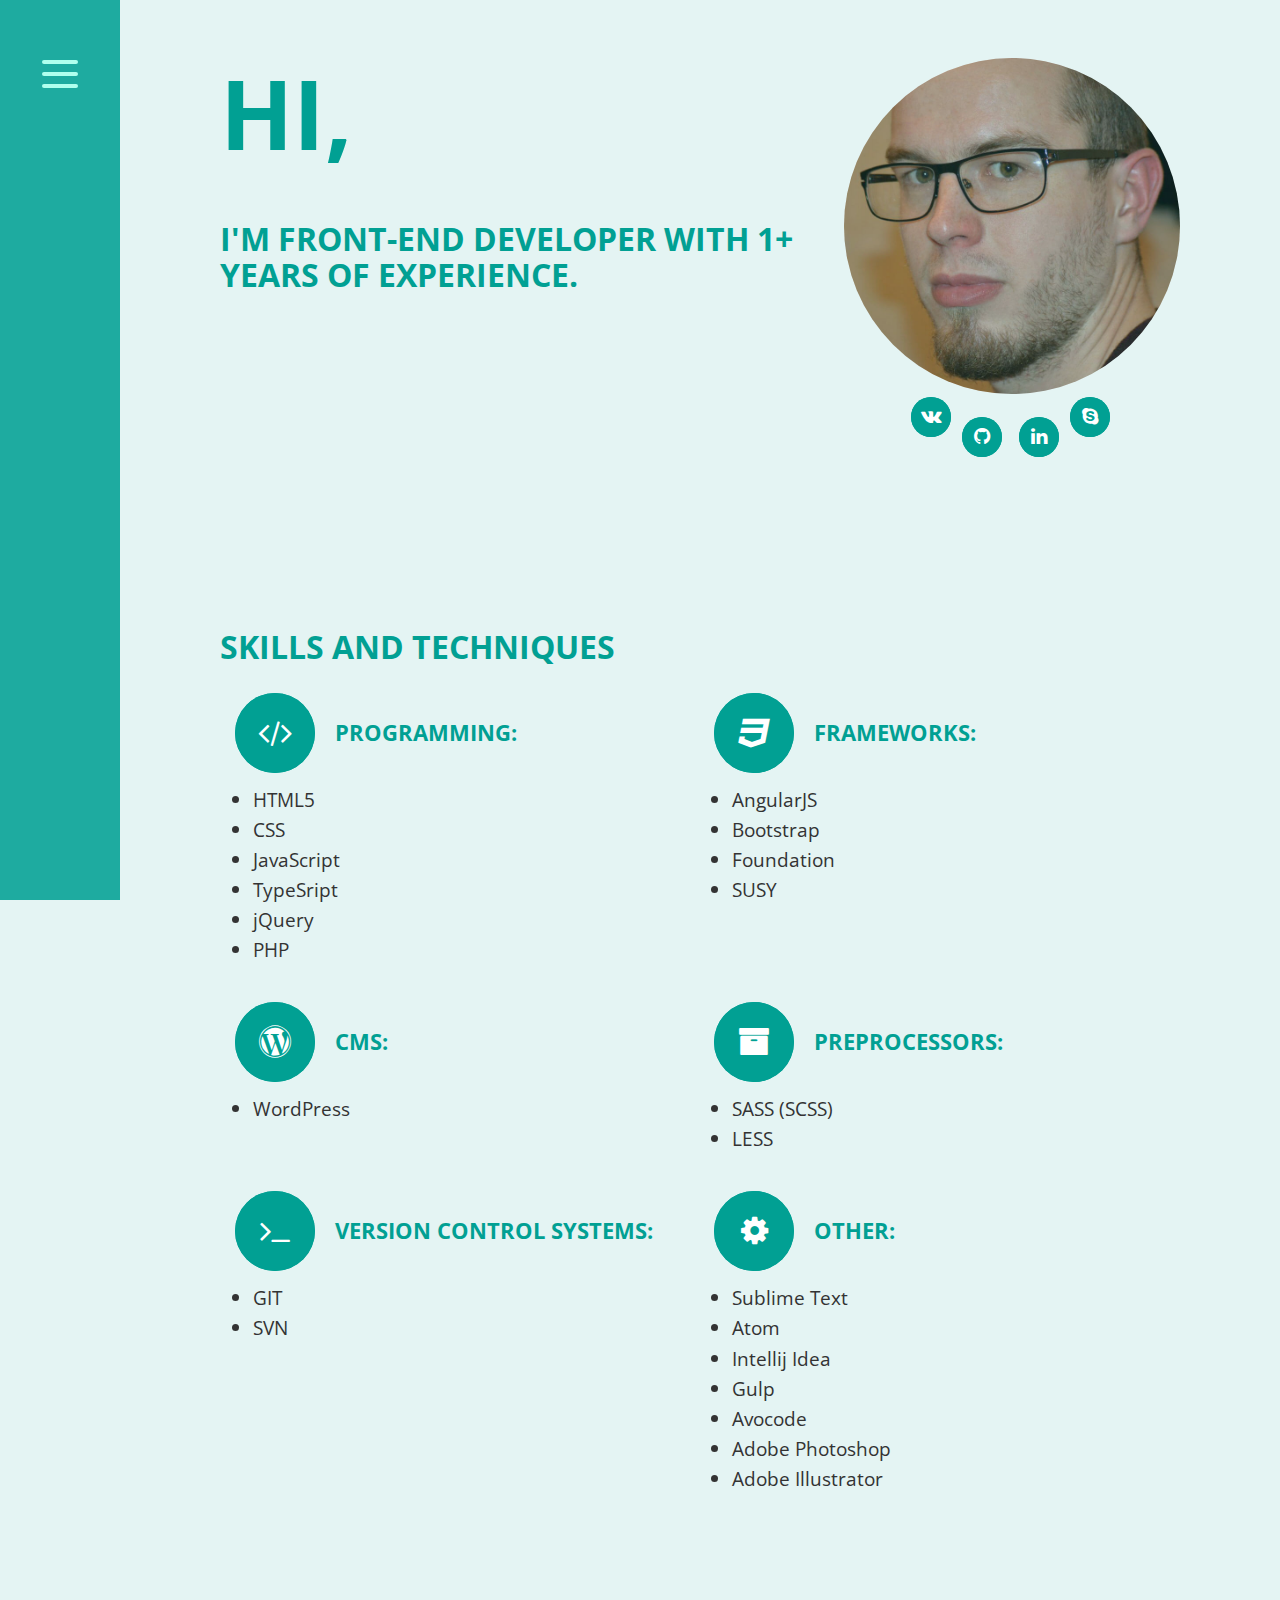
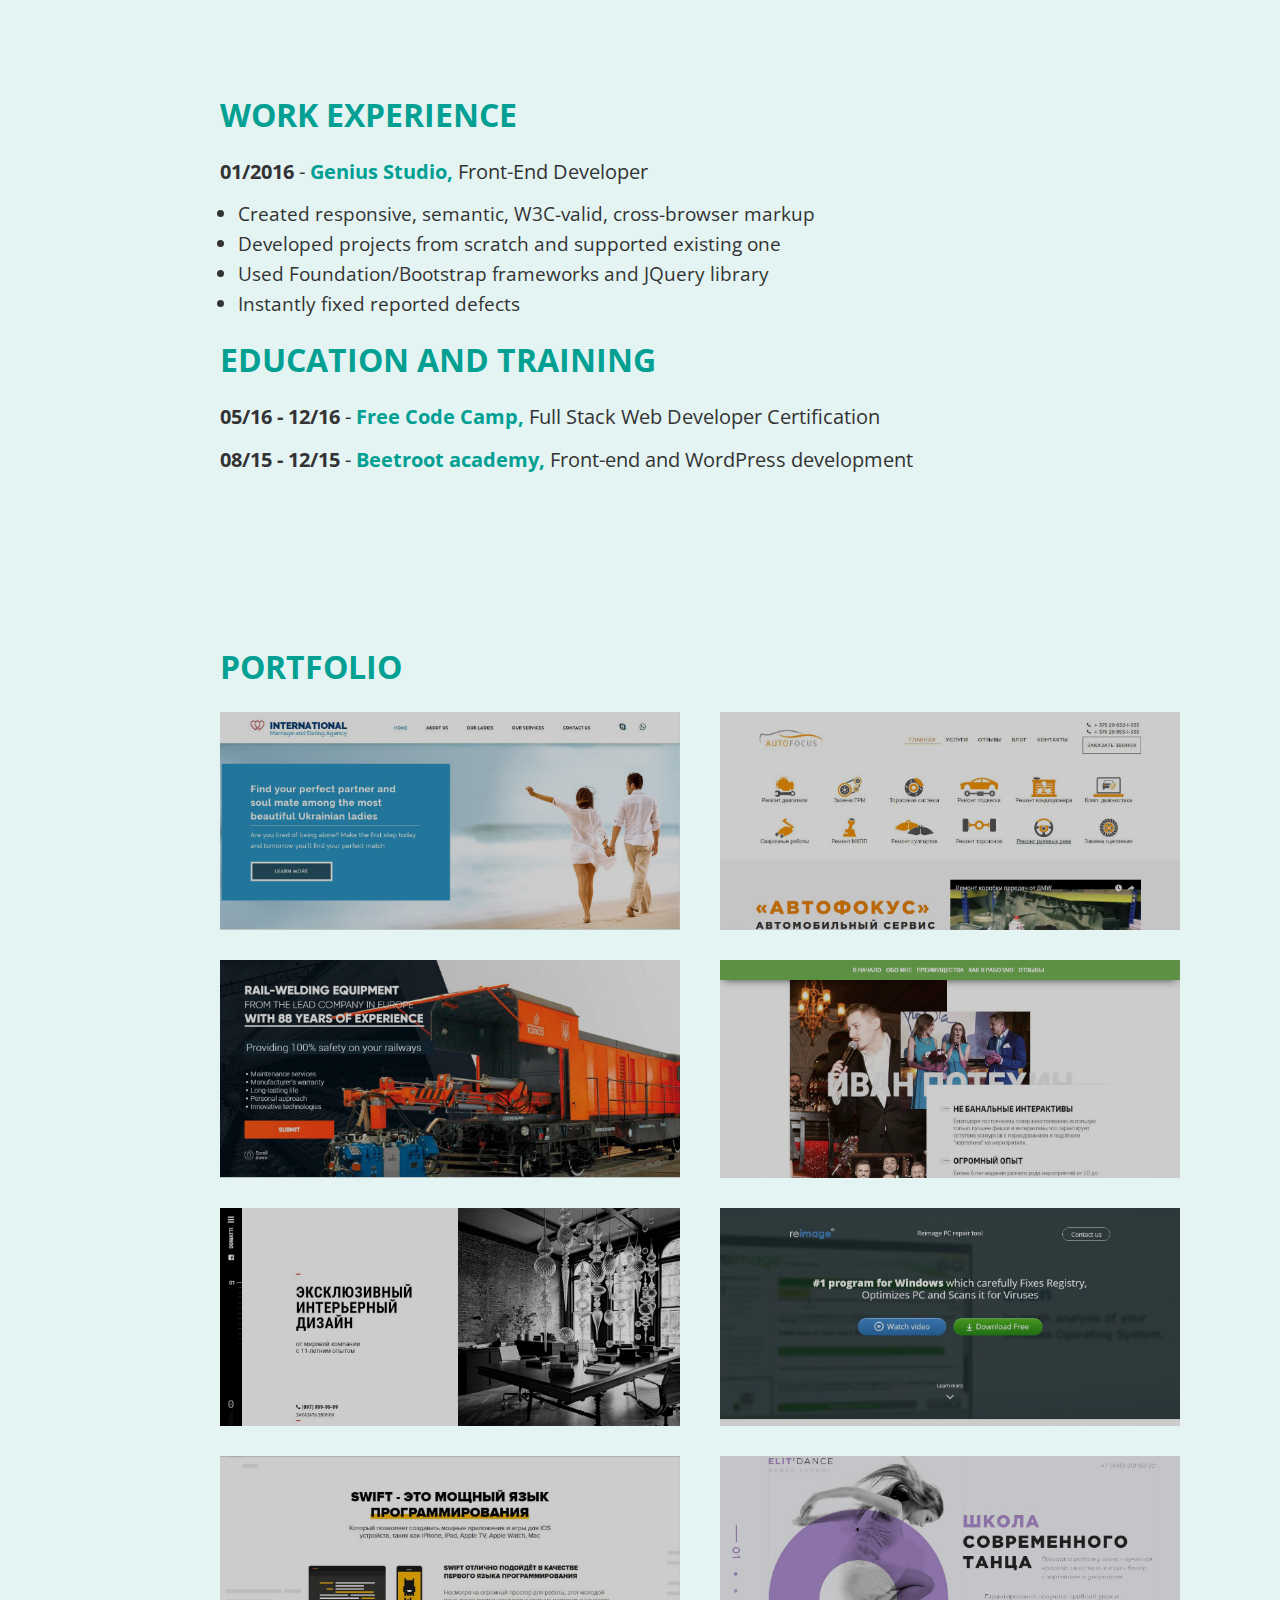
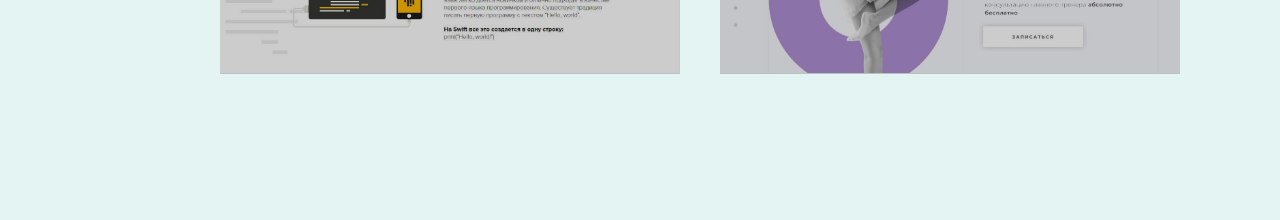
==== commit 2419bff5: "Add new work and show canvas" ====
--- a/about.html
+++ b/about.html
@@ -89,7 +89,7 @@
       <section class="skills section">
         <div class="wrapped">
           <h2>Skills and Techniques</h2>
-          <div class="skills-item fadeInUp wow">
+          <div class="skills-item">
             <span class="article"><i class="fa fa-code" aria-hidden="true"></i></span><h3 class="skills-title">Programming:</h3>
             <ul>
               <li>HTML5</li>
@@ -100,41 +100,43 @@
               <li>PHP</li>
             </ul>
           </div>
-          <div class="skills-item fadeInUp wow">
-            <span class="article"><i class="fa fa-css3" aria-hidden="true"></i></span><h3 class="skills-title">CSS Frameworks:</h3>
+          <div class="skills-item">
+            <span class="article"><i class="fa fa-css3" aria-hidden="true"></i></span><h3 class="skills-title">Frameworks:</h3>
             <ul>
               <li>AngularJS</li>
               <li>Bootstrap</li>
-              <li>Zurb Foundation</li>
+              <li>Foundation</li>
               <li>SUSY</li>
             </ul>
           </div>
-          <div class="skills-item fadeInUp wow">
+          <div class="skills-item">
             <span class="article"><i class="fa fa-wordpress" aria-hidden="true"></i></span><h3 class="skills-title">CMS:</h3>
             <ul>
               <li>WordPress</li>
             </ul>
           </div>
-          <div class="skills-item fadeInUp wow">
+          <div class="skills-item">
             <span class="article"><i class="fa fa-archive" aria-hidden="true"></i></span><h3 class="skills-title">Preprocessors:</h3>
             <ul>
               <li>SASS (SCSS)</li>
               <li>LESS</li>
             </ul>
           </div>
-          <div class="skills-item fadeInUp wow">
+          <div class="skills-item">
             <span class="article"><i class="fa fa-terminal" aria-hidden="true"></i></span><h3 class="skills-title">Version control systems:</h3>
             <ul>
               <li>GIT</li>
               <li>SVN</li>
             </ul>
           </div>
-          <div class="skills-item fadeInUp wow">
+          <div class="skills-item">
             <span class="article"><i class="fa fa-cog" aria-hidden="true"></i></span><h3 class="skills-title">Other:</h3>
             <ul>
               <li>Sublime Text</li>
               <li>Atom</li>
               <li>Intellij Idea</li>
+              <li>Gulp</li>
+              <li>Avocode</li>
               <li>Adobe Photoshop</li>
               <li>Adobe Illustrator</li>
             </ul>
@@ -145,7 +147,7 @@
         <div class="wrapped">
           <h2>Work experience</h2>
           <div class="positon">
-            <p><strong>06/2016</strong> - <a href="http://geniusstudio.me/" target="_blank">Genius Studio,</a> Front-End Developer</p>
+            <p><strong>01/2016</strong> - <a href="http://geniusstudio.me/" target="_blank">Genius Studio,</a> Front-End Developer</p>
             <ul>
               <li>Created responsive, semantic, W3C-valid, cross-browser markup</li>
               <li>Developed projects from scratch and supported existing one</li>
@@ -161,7 +163,7 @@
       <section id="portfolio" class="portfolio section clearfix">
         <div class="wrapped">
           <h2>Portfolio</h2>
-          <div class="grid fadeInUp wow">
+          <div class="grid">
             <div class="item" data-window="portfolio-one">
               <img src="images/portfolio1.jpg" alt="Portfolio">
               <div class="item-content">
@@ -170,7 +172,7 @@
               </div>
             </div>
           </div>
-          <div class="grid fadeInUp wow">
+          <div class="grid">
             <div class="item" data-window="portfolio-two">
               <img src="images/portfolio2.jpg" alt="Portfolio">
               <div class="item-content">
@@ -179,16 +181,16 @@
               </div>
             </div>
           </div>
-          <div class="grid fadeInUp wow">
+          <div class="grid">
             <div class="item" data-window="portfolio-three">
               <img src="images/portfolio3.jpg" alt="Portfolio">
               <div class="item-content">
-                <h5>Mens bag</h5>
-                <p class="item-desk">Sale of goods</p>
-              </div>
-            </div>
-          </div>
-          <div class="grid fadeInUp wow">
+                <h5>KZESO</h5>
+                <p class="item-desk">RAIL-WELDING EQUIPMENT</p>
+              </div>
+            </div>
+          </div>
+          <div class="grid">
             <div class="item" data-window="portfolio-four">
               <img src="images/portfolio4.jpg" alt="Portfolio">
               <div class="item-content">
@@ -197,21 +199,39 @@
               </div>
             </div>
           </div>
-          <div class="grid fadeInUp wow">
+          <div class="grid">
             <div class="item" data-window="portfolio-five">
               <img src="images/portfolio5.jpg" alt="Portfolio">
               <div class="item-content">
-                <h5>Public person</h5>
-                <p class="item-desk">Actors courses</p>
-              </div>
-            </div>
-          </div>
-          <div class="grid fadeInUp wow">
+                <h5>Domatti</h5>
+                <p class="item-desk">Interior design</p>
+              </div>
+            </div>
+          </div>
+          <div class="grid">
             <div class="item" data-window="portfolio-six">
               <img src="images/portfolio6.jpg" alt="Portfolio">
               <div class="item-content">
                 <h5>Soft</h5>
                 <p class="item-desk">Reimage PC repair tool</p>
+              </div>
+            </div>
+          </div>
+                    <div class="grid">
+            <div class="item" data-window="portfolio-seven">
+              <img src="images/portfolio7.jpg" alt="Portfolio">
+              <div class="item-content">
+                <h5>Swiftbook</h5>
+                <p class="item-desk">Learn to code</p>
+              </div>
+            </div>
+          </div>
+                              <div class="grid">
+            <div class="item" data-window="portfolio-eight">
+              <img src="images/portfolio8.jpg" alt="Portfolio">
+              <div class="item-content">
+                <h5>Elitdance</h5>
+                <p class="item-desk">Learn to dance</p>
               </div>
             </div>
           </div>
@@ -310,20 +330,19 @@
     <div class="wrapped">
       <div class="close"></div>
       <div class="short-description grid">
-        <h2>Mens bag</h2>
-        <p class="slogan">Sale of good</p>
-        <h3>Released</h3>
-        <p>Jule 2016</p>
-        <h3>Technologies</h3>
-        <ul>
-          <li>HTML5</li>
-          <li>CSS3 (SCSS)</li>
-          <li>AJAX</li>
-          <li>Parallax</li>
-          <li>JavaScript</li>
-          <li>jQuery</li>
-        </ul>
-        <a href="http://bag1.mens-bag.com/" target="_blank" class="button"><span>Link</span></a>
+        <h2>KZESO</h2>
+        <p class="slogan">Rail-welding equipment</p>
+        <h3>Released</h3>
+        <p>December 2016</p>
+        <h3>Technologies</h3>
+        <ul>
+          <li>HTML5</li>
+          <li>CSS3 (SCSS)</li>
+          <li>AJAX</li>
+          <li>JavaScript</li>
+          <li>jQuery</li>
+        </ul>
+        <a href="http://kzeso.chernikov.com.ua/" target="_blank" class="button"><span>Link</span></a>
       </div>
       <div class="short-gallery grid">
         <img class="descope image-animate" src="images/portfolio3.jpg" alt="Automobile service, portfolio">
@@ -337,10 +356,10 @@
     <div class="wrapped">
       <div class="close"></div>
       <div class="short-description grid">
-        <h2>Public person</h2>
-        <p class="slogan">Organization wedding</p>
-        <h3>Released</h3>
-        <p>Mart 2016</p>
+        <h2>Domatti</h2>
+        <p class="slogan">Interior design</p>
+        <h3>Released</h3>
+        <p>November 2016</p>
         <h3>Technologies</h3>
         <ul>
           <li>HTML5</li>
@@ -375,7 +394,7 @@
           <li>JavaScript</li>
           <li>jQuery</li>
         </ul>
-        <a href="http://solovej6.bget.ru/" target="_blank" class="button"><span>Link</span></a>
+        <a href="http://geniusrepository.pro/_norkin/piskun/" target="_blank" class="button"><span>Link</span></a>
       </div>
       <div class="short-gallery grid">
         <img class="descope image-animate" src="images/portfolio5.jpg" alt="Automobile service, portfolio">
@@ -408,6 +427,61 @@
         <img class="descope image-animate" src="images/portfolio6.jpg" alt="Automobile service, portfolio">
         <img class="mobile image-animate" src="images/portfolio6.2.jpg" alt="Automobile service, portfolio">
         <img class="tablet image-animate" src="images/portfolio6.1.jpg" alt="Automobile service, portfolio">
+      </div>
+    </div>
+  </div>
+
+  <div class="about-portfolio" id="portfolio-seven">
+    <div class="wrapped">
+      <div class="close"></div>
+      <div class="short-description grid">
+        <h2>Swiftbook</h2>
+        <p class="slogan">Learn to code</p>
+        <h3>Released</h3>
+        <p>December 2016</p>
+        <h3>Technologies</h3>
+        <ul>
+          <li>HTML5</li>
+          <li>CSS3 (SCSS)</li>
+          <li>AJAX</li>
+          <li>CSS animations</li>
+          <li>JavaScript</li>
+          <li>jQuery</li>
+        </ul>
+        <a href="http://swiftbook.ru/learning/" target="_blank" class="button"><span>Link</span></a>
+      </div>
+      <div class="short-gallery grid">
+        <img class="descope image-animate" src="images/portfolio7.jpg" alt="Automobile service, portfolio">
+        <img class="mobile image-animate" src="images/portfolio7.2.jpg" alt="Automobile service, portfolio">
+        <img class="tablet image-animate" src="images/portfolio7.1.jpg" alt="Automobile service, portfolio">
+      </div>
+    </div>
+  </div>
+
+  <div class="about-portfolio" id="portfolio-eight">
+    <div class="wrapped">
+      <div class="close"></div>
+      <div class="short-description grid">
+        <h2>Elitdance</h2>
+        <p class="slogan">Learn to dance</p>
+        <h3>Released</h3>
+        <p>September 2016</p>
+        <h3>Technologies</h3>
+        <ul>
+          <li>HTML5</li>
+          <li>CSS3 (SCSS)</li>
+          <li>AJAX</li>
+          <li>CSS animations</li>
+          <li>Parallax</li>
+          <li>JavaScript</li>
+          <li>jQuery</li>
+        </ul>
+        <a href="http://elitdance.pro/" target="_blank" class="button"><span>Link</span></a>
+      </div>
+      <div class="short-gallery grid">
+        <img class="descope image-animate" src="images/portfolio8.jpg" alt="Automobile service, portfolio">
+        <img class="mobile image-animate" src="images/portfolio8.2.jpg" alt="Automobile service, portfolio">
+        <img class="tablet image-animate" src="images/portfolio8.1.jpg" alt="Automobile service, portfolio">
       </div>
     </div>
   </div>
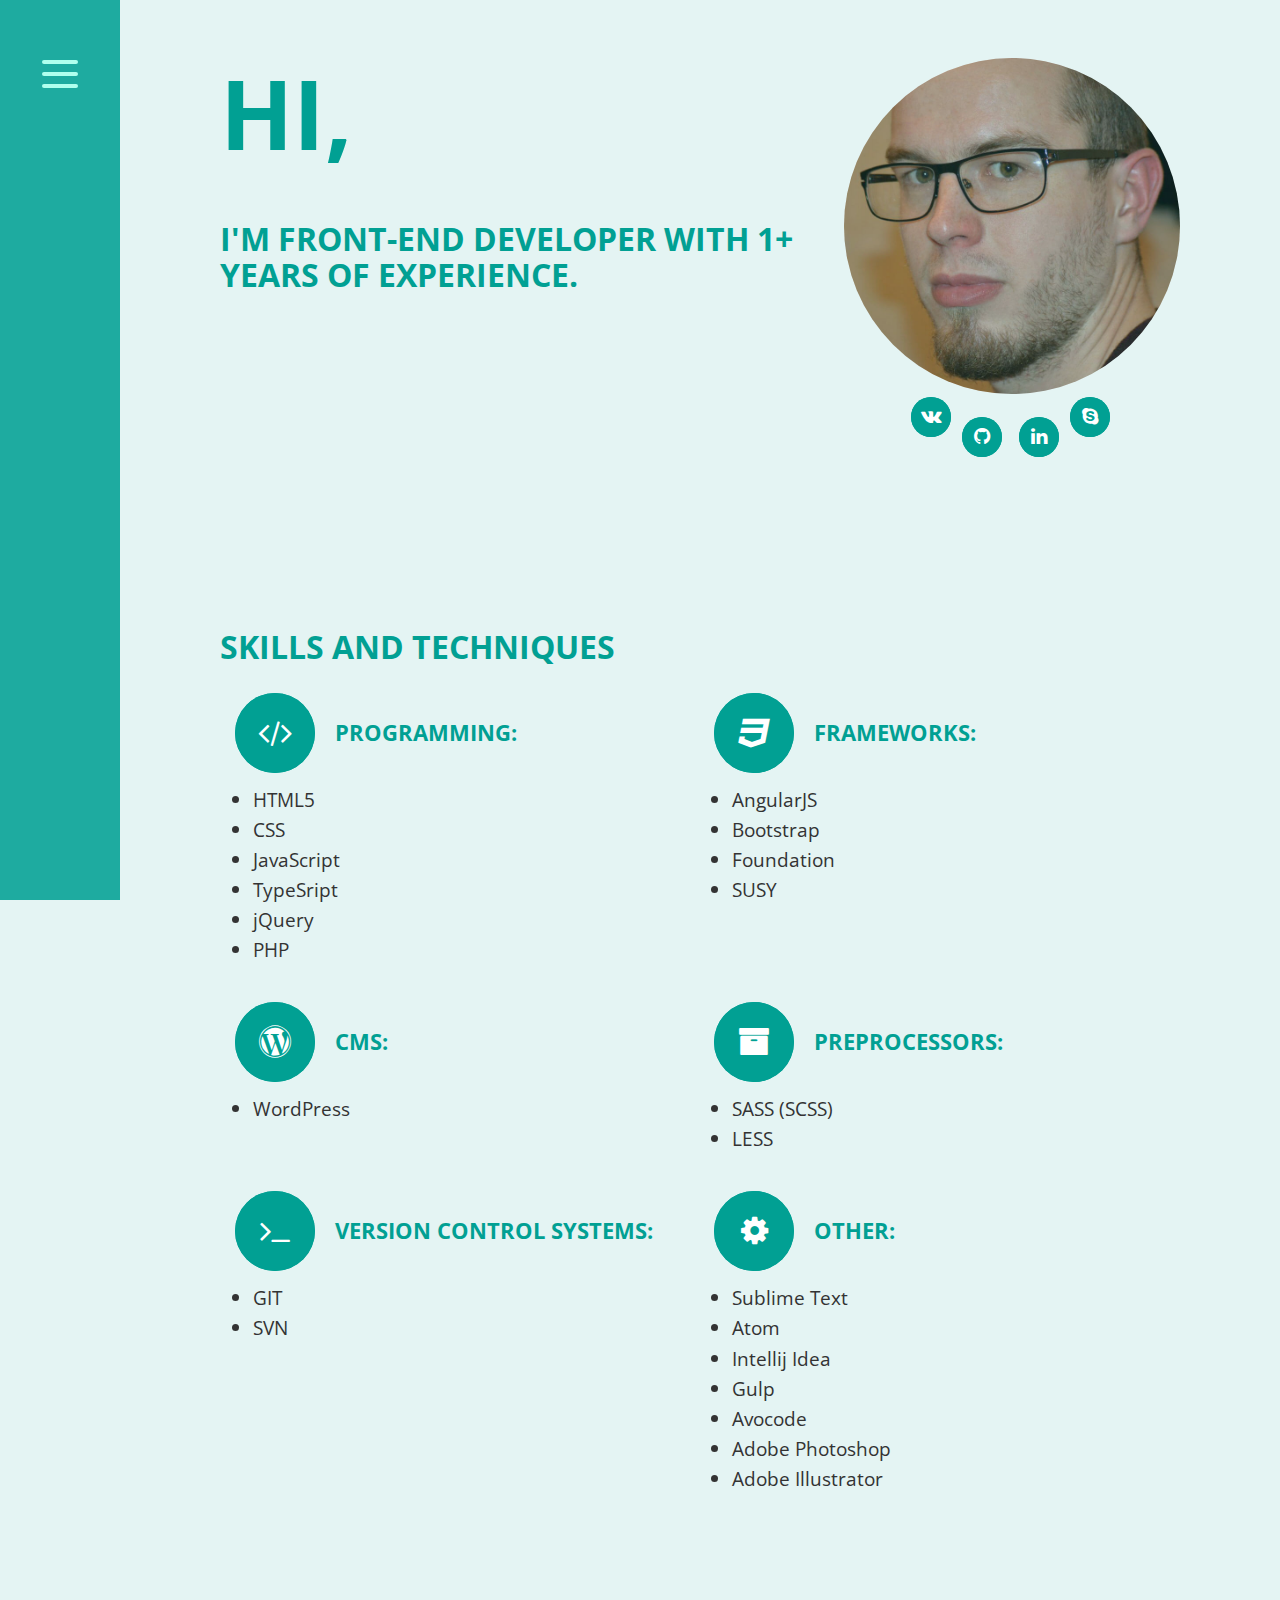
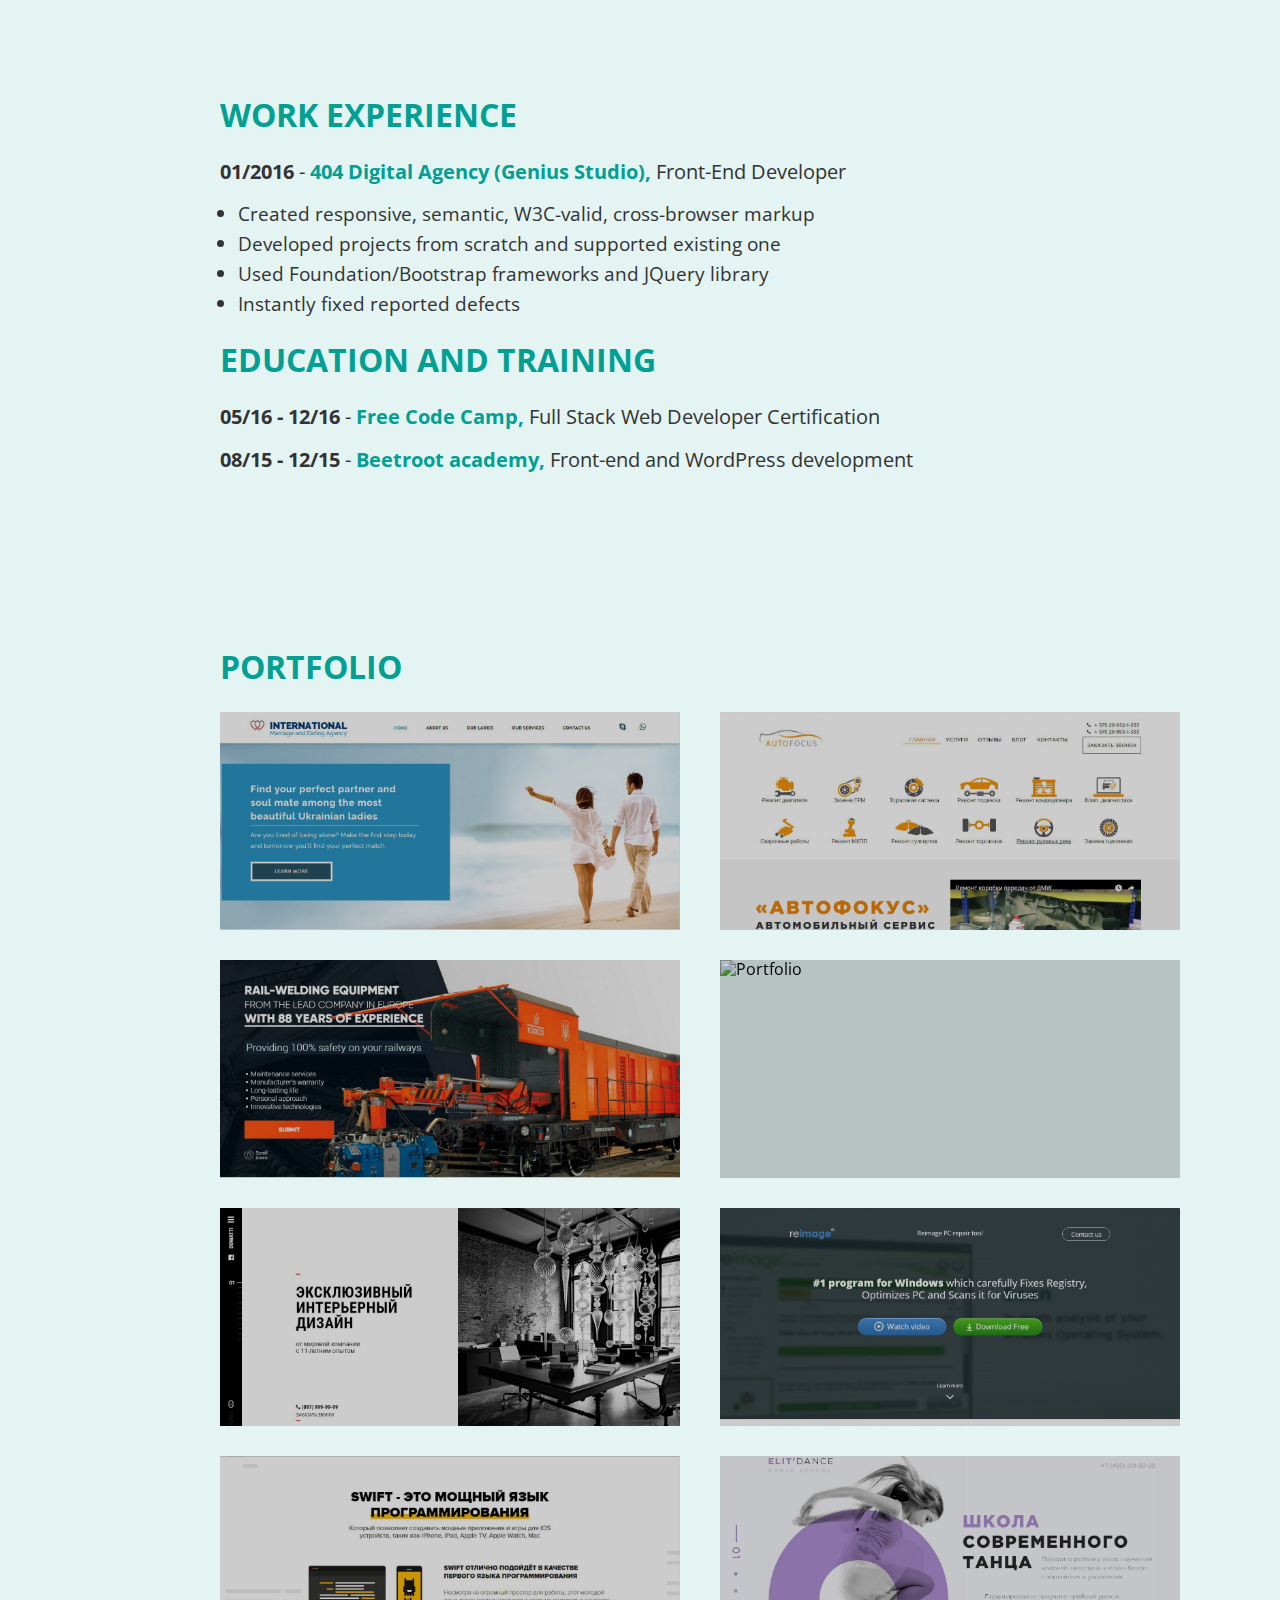
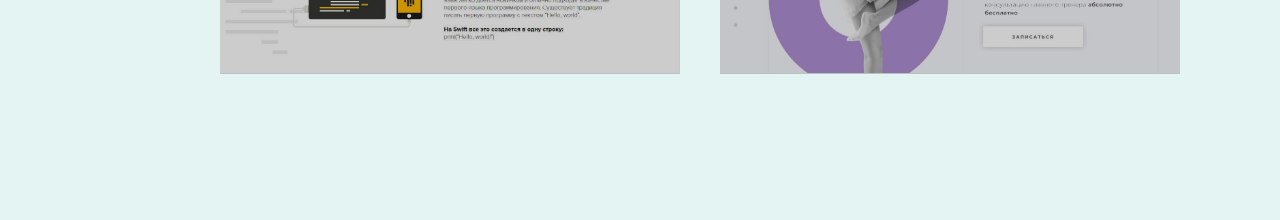
==== commit c9946009: "Change porfolio works" ====
--- a/about.html
+++ b/about.html
@@ -79,7 +79,7 @@
           </div>
           <div class="image-wrapped">
             <img class="my-photo circle" src="images/photo.jpg" alt="My photo">
-            <a class="social-links vk" href="https://vk.com/sunsly" target="_blank" rel="nofollow"><i class="fa fa-vk" aria-hidden="true"></i></a>
+            <a class="social-links vk" href="https://vk.com/ihor_norkin" target="_blank" rel="nofollow"><i class="fa fa-vk" aria-hidden="true"></i></a>
             <a class="social-links github" href="https://github.com/ihornorkin" target="_blank" rel="nofollow"><i class="fa fa-github" aria-hidden="true"></i></a>
             <a class="social-links linkedin" href="https://ua.linkedin.com/in/igor-norkin-8b49a4114" target="_blank" rel="nofollow"><i class="fa fa-linkedin" aria-hidden="true"></i></a>
             <a class="social-links skype" href="skype:ihor_norkin" target="_blank" rel="nofollow"><i class="fa fa-skype" aria-hidden="true"></i></a>
@@ -147,7 +147,7 @@
         <div class="wrapped">
           <h2>Work experience</h2>
           <div class="positon">
-            <p><strong>01/2016</strong> - <a href="http://geniusstudio.me/" target="_blank">Genius Studio,</a> Front-End Developer</p>
+            <p><strong>01/2016</strong> - <a href="http://geniusstudio.me/" target="_blank">404 Digital Agency (Genius Studio),</a> Front-End Developer</p>
             <ul>
               <li>Created responsive, semantic, W3C-valid, cross-browser markup</li>
               <li>Developed projects from scratch and supported existing one</li>
@@ -192,10 +192,10 @@
           </div>
           <div class="grid">
             <div class="item" data-window="portfolio-four">
-              <img src="images/portfolio4.jpg" alt="Portfolio">
-              <div class="item-content">
-                <h5>Public person</h5>
-                <p class="item-desk">Organization of wedding</p>
+              <img src="images/portfolio9.1.jpg" alt="Portfolio">
+              <div class="item-content">
+                <h5>Dental-care</h5>
+                <p class="item-desk">Dentist clinic</p>
               </div>
             </div>
           </div>
@@ -222,7 +222,7 @@
               <img src="images/portfolio7.jpg" alt="Portfolio">
               <div class="item-content">
                 <h5>Swiftbook</h5>
-                <p class="item-desk">Learn to code</p>
+                <p class="item-desk">Swift lessons</p>
               </div>
             </div>
           </div>
@@ -231,7 +231,7 @@
               <img src="images/portfolio8.jpg" alt="Portfolio">
               <div class="item-content">
                 <h5>Elitdance</h5>
-                <p class="item-desk">Learn to dance</p>
+                <p class="item-desk">Dance lessons</p>
               </div>
             </div>
           </div>
@@ -293,9 +293,9 @@
         <a href="http://dateandtravel-ukraine.com/" target="_blank" class="button"><span>Link</span></a>
       </div>
       <div class="short-gallery grid">
-        <img class="descope image-animate" src="images/portfolio1.jpg" alt="Date and travel agency, portfolio">
-        <img class="mobile image-animate" src="images/portfolio1.1.jpg" alt="Date and travel agency, portfolio">
-        <img class="tablet image-animate" src="images/portfolio1.2.jpg" alt="Date and travel agency, portfolio">
+        <img class="descope image-animate" src="images/portfolio1.jpg" alt="Portfolio">
+        <img class="mobile image-animate" src="images/portfolio1.1.jpg" alt="Portfolio">
+        <img class="tablet image-animate" src="images/portfolio1.2.jpg" alt="Portfolio">
       </div>
     </div>
   </div>
@@ -319,9 +319,9 @@
         <a href="http://autofocus.by/" target="_blank" class="button"><span>Link</span></a>
       </div>
       <div class="short-gallery grid">
-        <img class="descope image-animate" src="images/portfolio2.jpg" alt="Automobile service, portfolio">
-        <img class="mobile image-animate" src="images/portfolio2.2.jpg" alt="Automobile service, portfolio">
-        <img class="tablet image-animate" src="images/portfolio2.1.jpg" alt="Automobile service, portfolio">
+        <img class="descope image-animate" src="images/portfolio2.jpg" alt="Portfolio">
+        <img class="mobile image-animate" src="images/portfolio2.2.jpg" alt="Portfolio">
+        <img class="tablet image-animate" src="images/portfolio2.1.jpg" alt="Portfolio">
       </div>
     </div>
   </div>
@@ -345,14 +345,41 @@
         <a href="http://kzeso.chernikov.com.ua/" target="_blank" class="button"><span>Link</span></a>
       </div>
       <div class="short-gallery grid">
-        <img class="descope image-animate" src="images/portfolio3.jpg" alt="Automobile service, portfolio">
-        <img class="mobile image-animate" src="images/portfolio3.2.jpg" alt="Automobile service, portfolio">
-        <img class="tablet image-animate" src="images/portfolio3.1.jpg" alt="Automobile service, portfolio">
+        <img class="descope image-animate" src="images/portfolio3.jpg" alt="Portfolio">
+        <img class="mobile image-animate" src="images/portfolio3.2.jpg" alt="Portfolio">
+        <img class="tablet image-animate" src="images/portfolio3.1.jpg" alt="Portfolio">
       </div>
     </div>
   </div>
 
   <div class="about-portfolio" id="portfolio-four">
+    <div class="wrapped">
+      <div class="close"></div>
+      <div class="short-description grid">
+        <h2>Dental-care</h2>
+        <p class="slogan">Dentist clinic</p>
+        <h3>Released</h3>
+        <p>March 2017</p>
+        <h3>Technologies</h3>
+        <ul>
+          <li>HTML5</li>
+          <li>CSS3 (SCSS)</li>
+          <li>WordPress</li>
+          <li>jQuery</li>
+          <li>PHP</li>
+          <li>AJAX</li>
+        </ul>
+        <a href="http://dental-care.com.ua/" target="_blank" class="button"><span>Link</span></a>
+      </div>
+      <div class="short-gallery grid">
+        <img class="descope image-animate" src="images/portfolio9.1.jpg" alt="Portfolio">
+        <img class="mobile image-animate" src="images/portfolio9.3.jpg" alt="Portfolio">
+        <img class="tablet image-animate" src="images/portfolio9.2.jpg" alt="Portfolio">
+      </div>
+    </div>
+  </div>
+
+  <div class="about-portfolio" id="portfolio-five">
     <div class="wrapped">
       <div class="close"></div>
       <div class="short-description grid">
@@ -368,38 +395,12 @@
           <li>JavaScript</li>
           <li>jQuery</li>
         </ul>
-        <a href="http://ivanpotehin.com/" target="_blank" class="button"><span>Link</span></a>
-      </div>
-      <div class="short-gallery grid">
-        <img class="descope image-animate" src="images/portfolio4.jpg" alt="Automobile service, portfolio">
-        <img class="mobile image-animate" src="images/portfolio4.2.jpg" alt="Automobile service, portfolio">
-        <img class="tablet image-animate" src="images/portfolio4.1.jpg" alt="Automobile service, portfolio">
-      </div>
-    </div>
-  </div>
-
-  <div class="about-portfolio" id="portfolio-five">
-    <div class="wrapped">
-      <div class="close"></div>
-      <div class="short-description grid">
-        <h2>Public person</h2>
-        <p class="slogan">Actors courses</p>
-        <h3>Released</h3>
-        <p>Jule 2016</p>
-        <h3>Technologies</h3>
-        <ul>
-          <li>HTML5</li>
-          <li>CSS3 (SCSS)</li>
-          <li>AJAX</li>
-          <li>JavaScript</li>
-          <li>jQuery</li>
-        </ul>
         <a href="http://geniusrepository.pro/_norkin/piskun/" target="_blank" class="button"><span>Link</span></a>
       </div>
       <div class="short-gallery grid">
-        <img class="descope image-animate" src="images/portfolio5.jpg" alt="Automobile service, portfolio">
-        <img class="mobile image-animate" src="images/portfolio5.2.jpg" alt="Automobile service, portfolio">
-        <img class="tablet image-animate" src="images/portfolio5.1.jpg" alt="Automobile service, portfolio">
+        <img class="descope image-animate" src="images/portfolio5.jpg" alt="Portfolio">
+        <img class="mobile image-animate" src="images/portfolio5.2.jpg" alt="Portfolio">
+        <img class="tablet image-animate" src="images/portfolio5.1.jpg" alt="Portfolio">
       </div>
     </div>
   </div>
@@ -424,9 +425,9 @@
         <a href="http://reimage.tweakpcnow.com/" target="_blank" class="button"><span>Link</span></a>
       </div>
       <div class="short-gallery grid">
-        <img class="descope image-animate" src="images/portfolio6.jpg" alt="Automobile service, portfolio">
-        <img class="mobile image-animate" src="images/portfolio6.2.jpg" alt="Automobile service, portfolio">
-        <img class="tablet image-animate" src="images/portfolio6.1.jpg" alt="Automobile service, portfolio">
+        <img class="descope image-animate" src="images/portfolio6.jpg" alt="Portfolio">
+        <img class="mobile image-animate" src="images/portfolio6.2.jpg" alt="Portfolio">
+        <img class="tablet image-animate" src="images/portfolio6.1.jpg" alt="Portfolio">
       </div>
     </div>
   </div>
@@ -436,7 +437,7 @@
       <div class="close"></div>
       <div class="short-description grid">
         <h2>Swiftbook</h2>
-        <p class="slogan">Learn to code</p>
+        <p class="slogan">Swift lessons</p>
         <h3>Released</h3>
         <p>December 2016</p>
         <h3>Technologies</h3>
@@ -451,9 +452,9 @@
         <a href="http://swiftbook.ru/learning/" target="_blank" class="button"><span>Link</span></a>
       </div>
       <div class="short-gallery grid">
-        <img class="descope image-animate" src="images/portfolio7.jpg" alt="Automobile service, portfolio">
-        <img class="mobile image-animate" src="images/portfolio7.2.jpg" alt="Automobile service, portfolio">
-        <img class="tablet image-animate" src="images/portfolio7.1.jpg" alt="Automobile service, portfolio">
+        <img class="descope image-animate" src="images/portfolio7.jpg" alt="Portfolio">
+        <img class="mobile image-animate" src="images/portfolio7.2.jpg" alt="Portfolio">
+        <img class="tablet image-animate" src="images/portfolio7.1.jpg" alt="Portfolio">
       </div>
     </div>
   </div>
@@ -463,7 +464,7 @@
       <div class="close"></div>
       <div class="short-description grid">
         <h2>Elitdance</h2>
-        <p class="slogan">Learn to dance</p>
+        <p class="slogan">Dance lessons</p>
         <h3>Released</h3>
         <p>September 2016</p>
         <h3>Technologies</h3>
@@ -479,9 +480,9 @@
         <a href="http://elitdance.pro/" target="_blank" class="button"><span>Link</span></a>
       </div>
       <div class="short-gallery grid">
-        <img class="descope image-animate" src="images/portfolio8.jpg" alt="Automobile service, portfolio">
-        <img class="mobile image-animate" src="images/portfolio8.2.jpg" alt="Automobile service, portfolio">
-        <img class="tablet image-animate" src="images/portfolio8.1.jpg" alt="Automobile service, portfolio">
+        <img class="descope image-animate" src="images/portfolio8.jpg" alt="Portfolio">
+        <img class="mobile image-animate" src="images/portfolio8.2.jpg" alt="Portfolio">
+        <img class="tablet image-animate" src="images/portfolio8.1.jpg" alt="Portfolio">
       </div>
     </div>
   </div>
